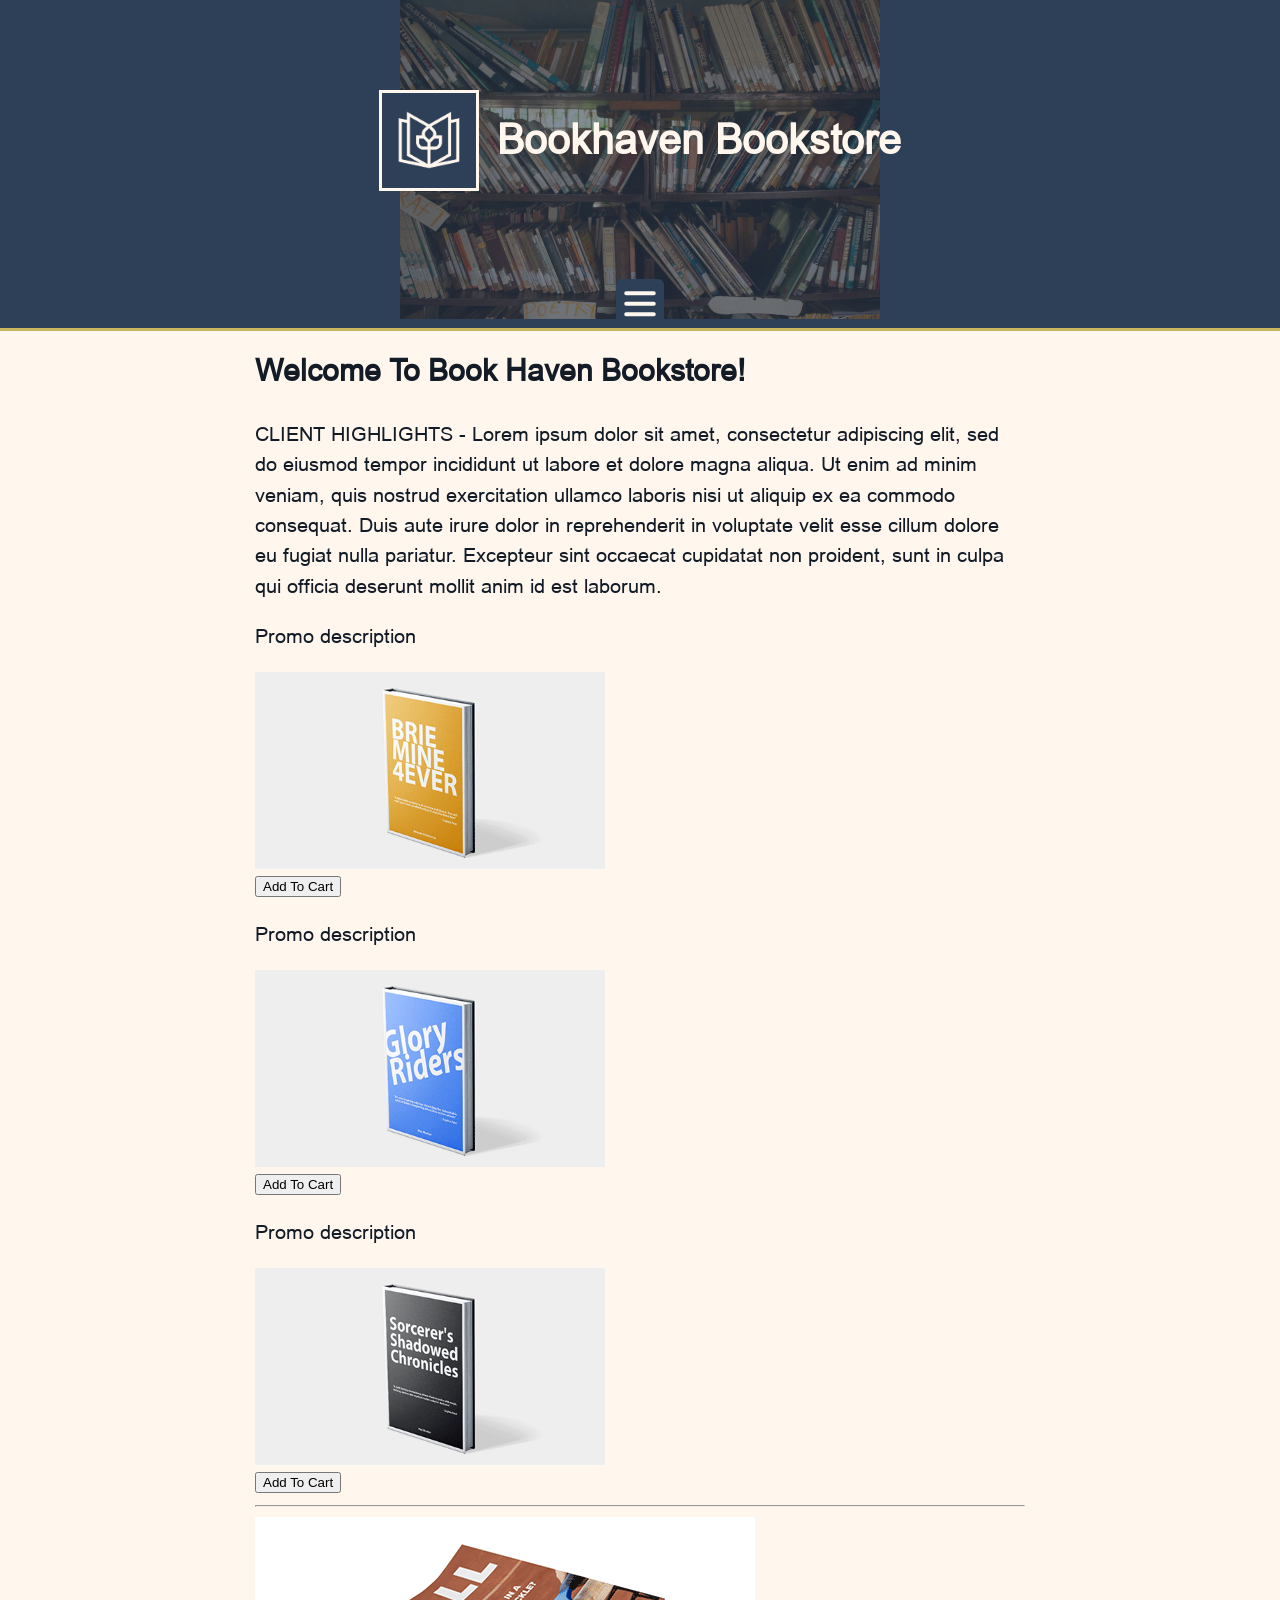
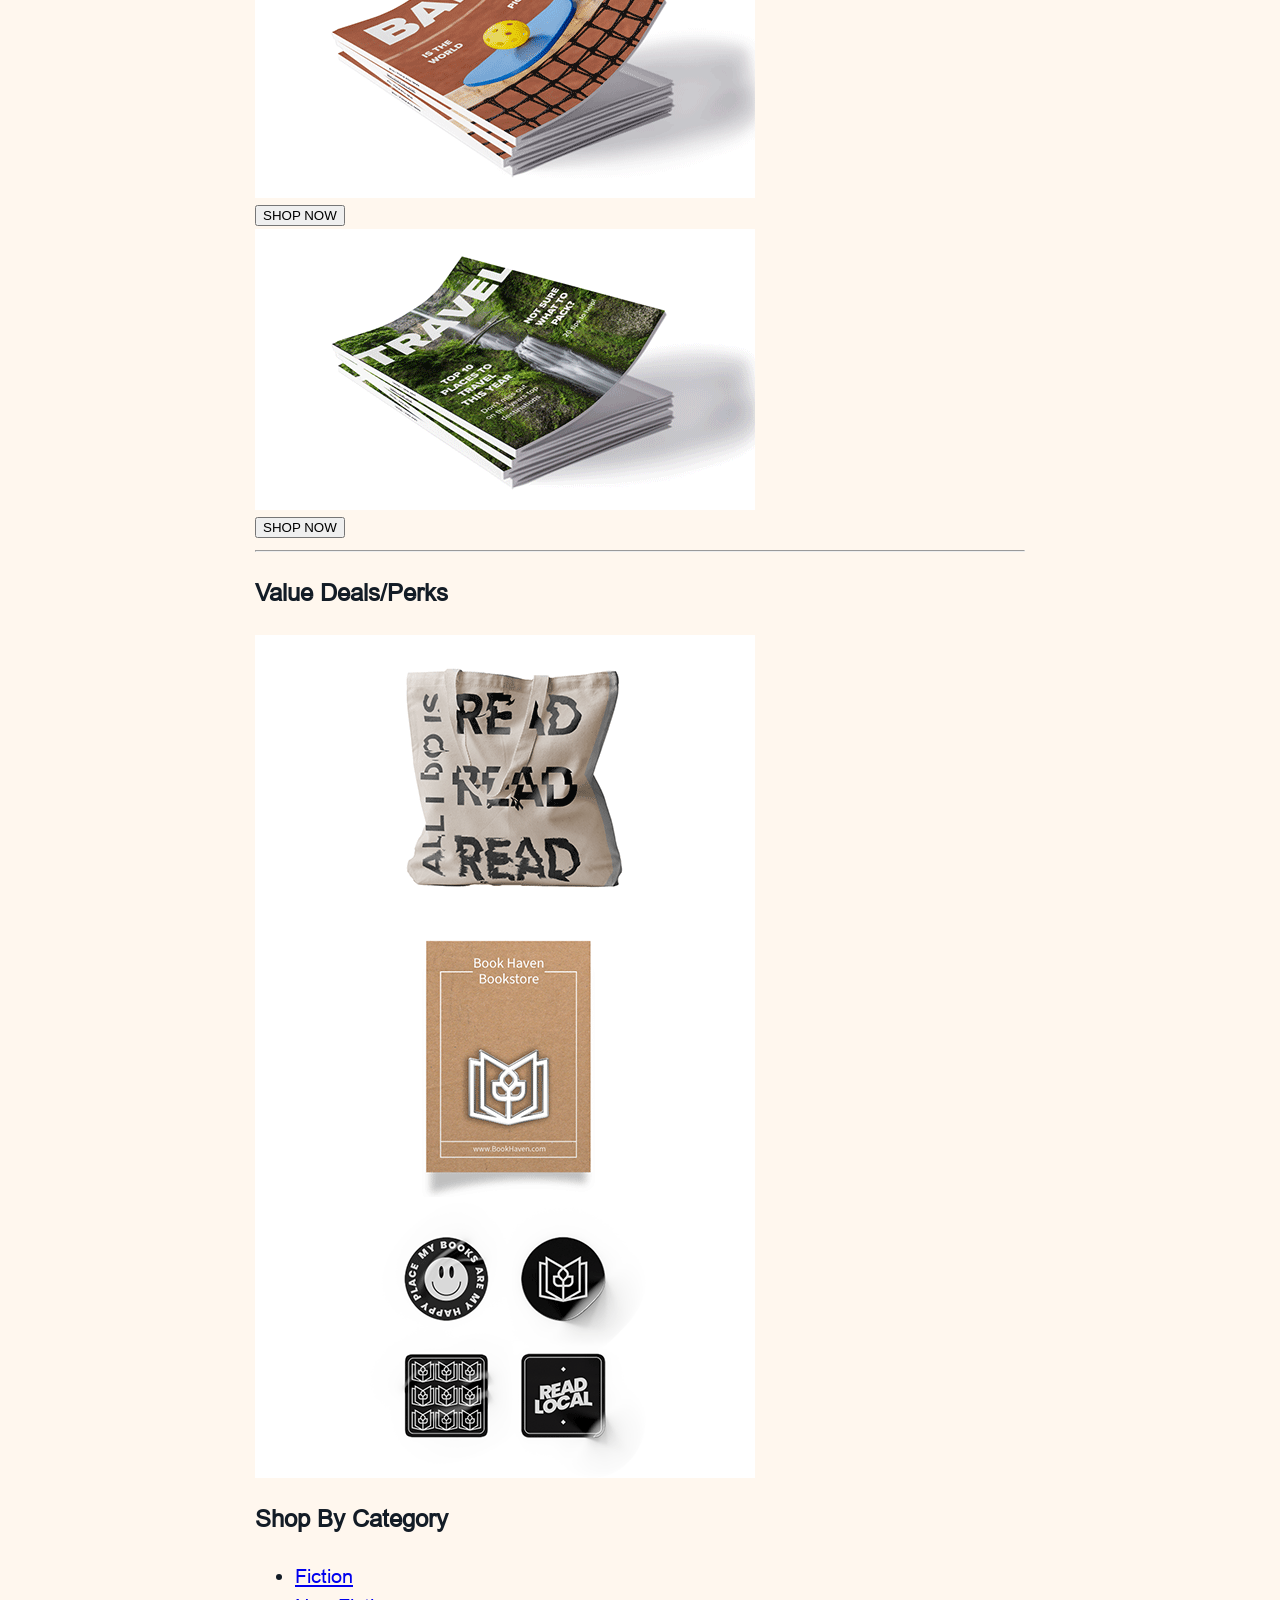
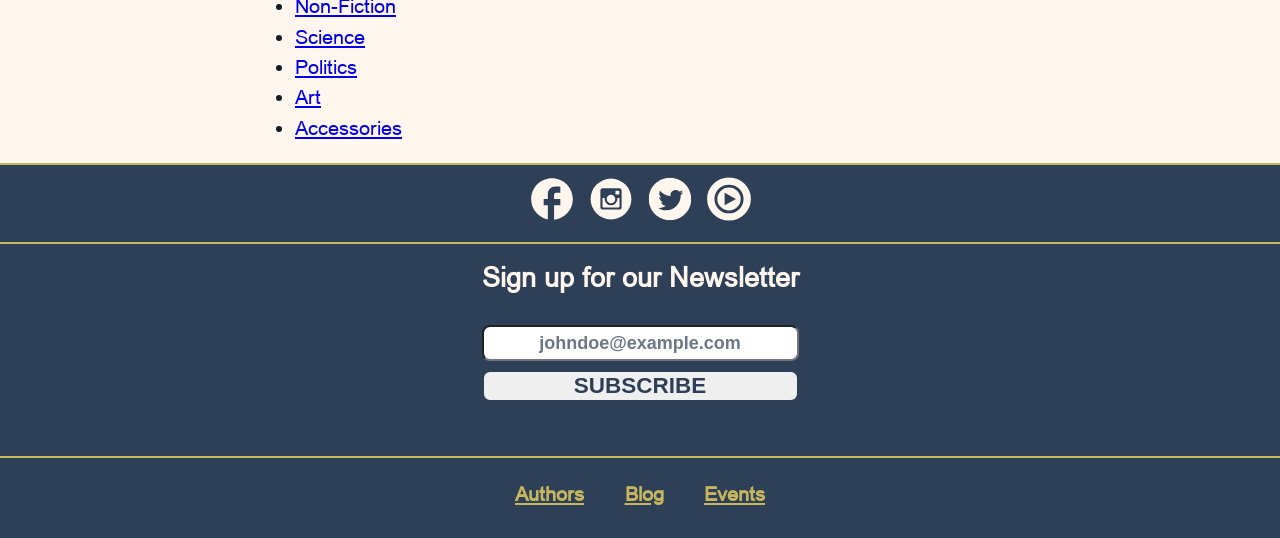
==== index.html @ 319a3474 ":lipstick: Got mobile footer done" ====
<!DOCTYPE html>
<html lang="en">
	<head>
		<title>Book Haven Boostore</title>
		<meta charset="UTF-8">
		<meta name="viewport" content="width=device-width, initial-scale=1">
		<meta name="robots" content="follow, index, max-snippet:-1, max-video-preview:-1, max-image-preview:large">
		<meta name="description" content="Bookhaven Bookstore offers a wide selection of novels, classics, and new releases. Find your next favorite book in a welcoming bookstore for every reader.">
		<link rel="icon" type="image/x-icon" href="./assets/icons/favicon.png">
		<link rel="stylesheet" type="text/css" href="css/style.css">
	</head>
	<body>
		<div id="hero-section">
			<div id="hero-image-logo-section">
				<img id="hero-image-mobile" src="./assets/images/hero_480p.jpg" alt="an image of books on a bookshelf">
				<img id="hero-image-desktop" style="display: none" src="./assets/images/hero_1440p.jpg" alt="an image of books on a bookshelf">
				<header id="hero-header">
					<img id="hero-image-logo" src="./assets/icons/logos/parchment_white_logo.png" width="100" alt="Bookhaven Bookstore Logo">
					<h1 id="hero-h1">Bookhaven Bookstore</h1>
				</header>
			</div>
		</div>
		<div id="mobile-navbar">
			<button id="hamburger-btn">
				<svg id="hamburger-btn-img" xmlns="http://www.w3.org/2000/svg" width="16" height="16" viewBox="0 0 16 16"><path fill="none" stroke="currentColor" stroke-linecap="round" stroke-linejoin="round" stroke-width="1.5" d="m2.75 12.25h10.5m-10.5-4h10.5m-10.5-4h10.5"/></svg>
				<svg id="close-btn-img" xmlns="http://www.w3.org/2000/svg" width="24" height="24" viewBox="0 0 24 24"><path fill="currentColor" d="m12 13.4l-4.9 4.9q-.275.275-.7.275t-.7-.275t-.275-.7t.275-.7l4.9-4.9l-4.9-4.9q-.275-.275-.275-.7t.275-.7t.7-.275t.7.275l4.9 4.9l4.9-4.9q.275-.275.7-.275t.7.275t.275.7t-.275.7L13.4 12l4.9 4.9q.275.275.275.7t-.275.7t-.7.275t-.7-.275z"/></svg>
			</button>
			<nav>
				<ul class="mobile-navbar-list">
					<li class="mobile-navbar-list-item">
						<a class="mobile-navbar-list-link" rel="noopener noreferrer" href="./index.html">
							Home
						</a>
					</li>
					<li class="mobile-navbar-list-item">
						<a class="mobile-navbar-list-link" rel="noopener noreferrer" href="./about.html">
							About
						</a>
					</li>
					<li class="mobile-navbar-list-item">
						<a class="mobile-navbar-list-link" rel="noopener noreferrer" href="./gallery.html">
							Gallery
						</a>
					</li>
					<li class="mobile-navbar-list-item">
						<a class="mobile-navbar-list-link" rel="noopener noreferrer" href="./custom.html">
							Custom
						</a>
					</li>
				</ul>
			</nav>
		</div>
		<div id="desktop-navbar">
			<nav style="display: none">
				<ul class="desktop-navbar-list">
					<li class="desktop-navbar-list-item">
						<a class="desktop-navbar-list-link" rel="noopener noreferrer" href="./index.html">
							Home
						</a>
					</li>
					<li class="desktop-navbar-list-item">
						<a class="desktop-navbar-list-link" rel="noopener noreferrer" href="./about.html">
							About
						</a>
					</li>
					<li class="desktop-navbar-list-item">
						<a class="desktop-navbar-list-link" rel="noopener noreferrer" href="./gallery.html">
							Gallery
						</a>
					</li>
					<li class="desktop-navbar-list-item">
						<a class="desktop-navbar-list-link" rel="noopener noreferrer" href="./custom.html">
							Custom
						</a>
					</li>
				</ul>
			</nav>
		</div>
		<main>
			<section id="home-page-section-1">
				<h2 class="home-page-h2">Welcome To Book Haven Bookstore!</h2>
				<p>CLIENT HIGHLIGHTS - Lorem ipsum dolor sit amet, consectetur adipiscing elit, sed do eiusmod tempor
					incididunt ut labore et dolore magna aliqua. Ut enim ad minim veniam, quis nostrud
					exercitation ullamco laboris nisi ut aliquip ex ea commodo consequat. Duis aute irure
					dolor in reprehenderit in voluptate velit esse cillum dolore eu fugiat nulla pariatur.
					Excepteur sint occaecat cupidatat non proident, sunt in culpa qui officia deserunt mollit
					anim id est laborum.</p>
				<div id="promo-section">
					<div class="promo-card">
						<p class="promo-description">Promo description</p>
						<img class="promo-image" src="./assets/images/Client3_Book1.png" width="350" alt="an image of a product">
						<button class="promo-add-to-cart-btn">Add To Cart</button>
					</div>
					<div class="promo-card">
						<p class="promo-description">Promo description</p>
						<img class="promo-image" src="./assets/images/Client3_Book2.png" width="350" alt="an image of a product">
						<button class="promo-add-to-cart-btn">Add To Cart</button>
					</div>
					<div class="promo-card">
						<p class="promo-description">Promo description</p>
						<img class="promo-image" src="./assets/images/Client3_Book3.png" width="350" alt="an image of a product">
						<button class="promo-add-to-cart-btn">Add To Cart</button>
					</div>
				</div>
			</section>
			<hr>
			<section id="home-page-section-2">
				<div id="shop-now-gallery">
					<img src="./assets/images/Client3_Magazine1.png" alt="Ball, a magazine about pickleball">
					<button class="shop-now-btn" onclick="window.location.href='./gallery.html'">SHOP NOW</button>
					<img src="./assets/images/Client3_Magazine2.png" alt="Travel, a magazine for travelers">
					<button class="shop-now-btn" onclick="window.location.href='./gallery.html'">SHOP NOW</button>
				</div>
			</section>
			<hr>
			<section id="home-page-section-3">
				<h3 class="home-page-h3">Value Deals/Perks</h3>
				<div id="why-shop-here-gallery">
					<a target="_blank" rel="noopener noreferrer" href="./gallery.html">
						<img src="./assets/images/Client3_ToteBag.png" alt="A canvas tote bag with black lettering that says ALL I DO IS READ READ READ">
					</a>
					<a target="_blank" rel="noopener noreferrer" href="./gallery.html">
						<img src="./assets/images/Client3_Notebook.png" alt="A note book with text on the cover that says Book Haven Bookstore">
					</a>
					<a target="_blank" rel="noopener noreferrer" href="./gallery.html">
						<img src="./assets/images/Client3_Stickers.png" alt="A set of four Book Haven Bookstore stickers that promote reading">
					</a>
				</div>
			</section>
			<section id="home-page-section-4">
				<h3 id="shop-by-category-header">Shop By Category</h3>
				<ul id="shop-by-category-list">
					<li class="shop-by-category-item">
						<a class="shop-by-category-link" target="_blank" rel="noopener noreferrer" href="./gallery.html">
							Fiction
						</a>
					</li>
					<li class="shop-by-category-item">
						<a class="shop-by-category-link" target="_blank" rel="noopener noreferrer" href="./gallery.html">
							Non-Fiction
						</a>
					</li>
					<li class="shop-by-category-item">
						<a class="shop-by-category-link" target="_blank" rel="noopener noreferrer" href="./gallery.html">
							Science
						</a>
					</li>
					<li class="shop-by-category-item">
						<a class="shop-by-category-link" target="_blank" rel="noopener noreferrer" href="./gallery.html">
							Politics
						</a>
					</li>
					<li class="shop-by-category-item">
						<a class="shop-by-category-link" target="_blank" rel="noopener noreferrer" href="./gallery.html">
							Art
						</a>
					</li>
					<li class="shop-by-category-item">
						<a class="shop-by-category-link" target="_blank" rel="noopener noreferrer" href="./gallery.html">
							Accessories
						</a>
					</li>
				</ul>
			</section>
		</main>
		<footer>
			<div id="footer-sub-socials">
				<div id="footer-socials">
					<ul id="footer-social-list">
						<li class="footer-social-link-list-item">
							<a class="footer-social-link" target="_blank" rel="noopener noreferrer" href="https://facebook.com">
								<svg id="facebook-svg" xmlns="http://www.w3.org/2000/svg" width="24" height="24" viewBox="0 0 24 24"><path fill="currentColor" d="M22 12c0-5.52-4.48-10-10-10S2 6.48 2 12c0 4.84 3.44 8.87 8 9.8V15H8v-3h2V9.5C10 7.57 11.57 6 13.5 6H16v3h-2c-.55 0-1 .45-1 1v2h3v3h-3v6.95c5.05-.5 9-4.76 9-9.95"/></svg>
							</a>
						</li>
						<li class="footer-social-link-list-item">
							<a class="footer-social-link" target="_blank" rel="noopener noreferrer" href="https://instagram.com">
								<svg id="instagram-svg" xmlns="http://www.w3.org/2000/svg" width="20" height="20" viewBox="0 0 20 20"><path fill="currentColor" d="M13 10a3 3 0 1 1-6 0q.001-.257.049-.5H6v3.997c0 .278.225.503.503.503h6.995a.503.503 0 0 0 .502-.503V9.5h-1.049q.048.243.049.5m-3 2a2 2 0 1 0-.001-4.001A2 2 0 0 0 10 12m2.4-4.1h1.199a.3.3 0 0 0 .301-.3V6.401a.3.3 0 0 0-.301-.301H12.4a.3.3 0 0 0-.301.301V7.6c.001.165.136.3.301.3M10 .4A9.6 9.6 0 0 0 .4 10a9.6 9.6 0 0 0 9.6 9.6a9.6 9.6 0 0 0 9.6-9.6A9.6 9.6 0 0 0 10 .4m5 13.489C15 14.5 14.5 15 13.889 15H6.111C5.5 15 5 14.5 5 13.889V6.111C5 5.5 5.5 5 6.111 5h7.778C14.5 5 15 5.5 15 6.111z"/></svg>
							</a>
						</li>
						<li class="footer-social-link-list-item">
							<a class="footer-social-link" target="_blank" rel="noopener noreferrer" href="https://twitter.com">
								<svg id="twitter-svg" xmlns="http://www.w3.org/2000/svg" width="14" height="14" viewBox="0 0 14 14"><path fill="currentColor" d="M7 0c3.87 0 7 3.13 7 7s-3.13 7-7 7s-7-3.13-7-7s3.13-7 7-7M5.72 10.69c3.1 0 4.8-2.57 4.8-4.8v-.22c.33-.24.62-.54.84-.88c-.3.13-.63.22-.97.27c.35-.21.62-.54.74-.93c-.33.19-.69.33-1.07.41c-.31-.33-.75-.53-1.23-.53c-.93 0-1.69.76-1.69 1.69c0 .13.01.26.05.38c-1.4-.07-2.65-.74-3.48-1.76c-.14.25-.23.54-.23.85c0 .58.3 1.1.75 1.4c-.28 0-.54-.08-.76-.21v.02c0 .82.58 1.5 1.35 1.66c-.14.04-.29.06-.44.06c-.11 0-.21-.01-.32-.03c.21.67.84 1.16 1.57 1.17c-.58.45-1.31.72-2.1.72c-.14 0-.27 0-.4-.02c.74.48 1.63.76 2.58.76" class="cls-1"/></svg>
							</a>
						</li>
						<li class="footer-social-link-list-item">
							<a class="footer-social-link" target="_blank" rel="noopener noreferrer" href="https://youtube.com">
								<svg id="youtube-svg" xmlns="http://www.w3.org/2000/svg" width="24" height="24" viewBox="0 0 24 24"><g fill="currentColor" fill-rule="evenodd" clip-rule="evenodd"><path d="M8.217 8.286C9.265 7.254 10.514 6.743 12 6.743s2.735.51 3.783 1.543s1.562 2.258 1.562 3.714s-.514 2.68-1.562 3.713s-2.297 1.543-3.783 1.543s-2.735-.51-3.783-1.543S6.655 13.455 6.655 12s.514-2.682 1.562-3.714m6.977 3.715L10 14.91V9.088z"/><path d="M19.071 18.966Q22.001 16.08 22 12q0-4.081-2.929-6.967Q16.141 2.147 12 2.147T4.929 5.033T2 12q0 4.08 2.929 6.966q2.93 2.886 7.071 2.886q4.142 0 7.071-2.886M12 5.433c-1.827 0-3.407.644-4.702 1.92C6.002 8.63 5.345 10.19 5.345 12c0 1.809.657 3.37 1.953 4.646c1.295 1.276 2.874 1.92 4.702 1.92s3.407-.644 4.702-1.92c1.296-1.276 1.953-2.837 1.953-4.646c0-1.81-.657-3.37-1.953-4.647c-1.295-1.276-2.875-1.92-4.702-1.92"/></g></svg>
							</a>
						</li>
					</ul>
				</div>
				<div id="sign-up">
					<p id="sign-up-newsletter">Sign up for our Newsletter</p>
					<form id="sign-up-form" action="/change-me" method="POST">
						<label class="sign-up-form-label" for="sign-up-form">
							<input id="sign-up-form-email-field" type="email" placeholder="johndoe@example.com">
							<input id="sign-up-submit-button" type="submit" value="SUBSCRIBE">
						</label>
					</form>
				</div>
			</div>
			<div id="footer-external-links">
				<ul id="footer-external-links-list">
					<li class="footer-external-link-item">
						<a class="footer-external-link" target="_blank" rel="noopener noreferrer" href="https://example.com">
							Authors
						</a>
					</li>
					<li class="footer-external-link-item">
						<a class="footer-external-link" target="_blank" rel="noopener noreferrer" href="https://example.com">
							Blog
						</a>
					</li>
					<li class="footer-external-link-item">
						<a class="footer-external-link" target="_blank" rel="noopener noreferrer" href="https://example.com">
							Events
						</a>
					</li>
				</ul>
			</div>
		</footer>
		<script src="./index.js" defer></script>
	</body>
</html>
---- css/style.css ----
/*********************
DEFAULT CSS
*********************/
*,
*::before,
*::after {
    box-sizing: border-box;
}

:root {
    color-scheme: light dark;
    --inkwell-blue: #2e4057;
    --intensity-indigo: #ee583f;
    --dusty-rose: #f7b3cc;
    --aged-gold: #c7b65e;
    --parchment-white: #fff7ee;
    --bookish-black: #131c26;
}

html,
body {
    margin: 0;
    padding: 0;
    font-size: 1.125rem;
    line-height: 1.5;
}

main {
    width: min(70ch, 100% - 4rem);
    margin-inline: auto;
}

img,
svg,
video {
    max-width: 100%;
    display: block;
}

input,
textarea {
    min-width: 0;
}

/*********************
FONT FAMILIES
*********************/

@font-face {
    font-family: "Comfortaa";
    src: url("../assets/fonts/Comfortaa-VariableFont_wght.ttf")
        format("truetype");
    font-weight: normal;
    font-style: normal;
    font-display: swap;
}

@font-face {
    font-family: "Calibri";
    src: url("../fonts/calibri-regular.ttf") format("truetype");
    font-weight: normal;
    font-style: normal;
    font-display: swap;
}

@font-face {
    font-family: "Calibri";
    src: url("../fonts/calibri-bold.ttf") format("truetype");
    font-weight: bold;
    font-style: normal;
    font-display: swap;
}

@font-face {
    font-family: "Calibri";
    src: url("../fonts/calibri-italic.ttf") format("truetype");
    font-weight: normal;
    font-style: italic;
    font-display: swap;
}

@font-face {
    font-family: "Calibri";
    src: url("../fonts/calibri-bold-italic.ttf") format("truetype");
    font-weight: bold;
    font-style: italic;
    font-display: swap;
}

@font-face {
    font-family: "Aria";
    src: url("../assets/fonts/Aria-Regular.ttf") format("truetype");
    font-weight: normal;
    font-style: normal;
    font-display: swap;
}

/*********************
MOBILE CSS
*********************/

body {
    font-family: Aria, Calibri, Comfortaa, system-ui;
    background-color: var(--parchment-white);
    color: var(--bookish-black);
}

/* HERO */
#hero-section {
    position: relative;
    top: 0;
    left: 0;
    background-color: var(--inkwell-blue);
    padding: 0 0 0.5rem 0;
    width: 100vw;
    border-bottom: 3px solid var(--aged-gold);
}

#hero-image-logo-section {
    display: flex;
    justify-content: center;
    align-items: center;
}

#hero-image-mobile {
    opacity: 40%;
}

#hero-header {
    position: absolute;
    top: 10vh;
    left: 50%;
    transform: translateX(-50%);
    display: flex;
    align-items: center;
    gap: 1rem;
}

#hero-image-logo {
    position: static;
    background-color: var(--inkwell-blue);
    border: 3px solid var(--parchment-white);
    padding: 0.75rem;
}

#hero-h1 {
    position: static;
    color: var(--parchment-white);
    line-height: 1.125;
}

/* HAMBURGER/CLOSE  BUTTON */
#hamburger-btn {
    display: flex;
    justify-content: center;
    align-items: center;
    width: 40px;
    height: 40px;
    border: none;
}

#hamburger-btn-img {
    scale: 3;
    background-color: var(--inkwell-blue);
    color: var(--parchment-white);
    border: 1px solid var(--inkwell-blue);
    border-radius: 2px;
}

#close-btn-img {
    scale: 2;
    background-color: var(--inkwell-blue);
    color: var(--parchment-white);
    border: 1px solid var(--inkwell-blue);
    border-radius: 2px;
}

/* Close Hamburger Button */

#close-btn-img {
    display: none;
}

#mobile-navbar:hover #hamburger-btn-img,
#hamburger-btn:hover #hamburger-btn-img {
    display: none;
}

#mobile-navbar:hover #close-btn-img,
#hamburger-btn:hover #close-btn-img {
    display: block;
}

/* TODO: Change to an onclick event in JS */
#hamburger-btn-img:hover {
    background-color: var(--parchment-white);
    color: var(--inkwell-blue);
    cursor: pointer;
    border: 1px solid var(--parchment-white);
    border-radius: 2px;
}

/* TODO: Change  to an onclick event in JS */
#hamburger-btn:hover + nav,
#mobile-navbar > nav:hover {
    display: block;
}

/* MOBILE NAV LIST */
#mobile-navbar {
    display: flex;
    position: relative;
    flex-direction: column;
    justify-content: center;
    align-items: center;
    margin-top: -48px;
}

#mobile-navbar > nav {
    display: none;
    position: absolute;
    top: 100%;
    left: 50vw;
    transform: translateX(-50%);
    background-color: var(--inkwell-blue);
    text-align: center;
    border-radius: 0 0 5px 5px;
    width: 150px;
}

.mobile-navbar-list {
    list-style-type: none;
    margin: 0;
    padding: 0;
}

.mobile-navbar-list-link {
    display: block;
    width: 100%;
    text-align: center;
    font-weight: 900;
    font-size: 1.125em;
    text-decoration: none;
    color: var(--parchment-white);
    padding-top: 0.5em;
    padding-bottom: 0.5em;
}

/* TODO: Change to an onclick event in JS */
.mobile-navbar-list-link:hover {
    color: var(--inkwell-blue);
    background-color: var(--parchment-white);
    text-decoration: underline;
}

/* FOOTER */
footer {
    position: relative;
    top: 0;
    left: 0;
    background-color: var(--inkwell-blue);
    padding: 0 0 0.5rem 0;
    width: 100vw;
}

/* Footer Socials */
#footer-sub-socials {
    display: flex;
    justify-content: center;
    align-items: center;
    flex-direction: column;
    padding: 0.5rem 0 0 0;
    margin: 0;
    border-top: 2px solid var(--aged-gold);
}

#footer-socials {
    display: flex;
    justify-content: center;
    border-bottom: 2px solid var(--aged-gold);
    padding-bottom: 1rem;
    width: 100vw;
}

#footer-social-list {
    display: flex;
    gap: 0.5rem;
    list-style: none;
    padding: 0;
    margin: 0;
}

.footer-social-link svg {
    color: var(--parchment-white);
    width: 50px;
    height: 50px;
}

#instagram-svg,
#twitter-svg {
    scale: 0.85;
}

#youtube-svg {
    scale: 1.05;
}

/* Footer Sign Up Form */

#sign-up {
    margin-top: -0.75rem;
    margin-bottom: 3rem;
}

#sign-up-newsletter {
    color: var(--parchment-white);
    font-weight: 900;
    font-size: 1.5rem;
}

#sign-up-form-email-field {
    width: 100%;
    max-width: 400px;
    height: 2rem;
    padding: 0.5rem 0.75rem;
    border-radius: 8px;
    font-size: 1rem;
    text-align: center;
}

#sign-up-submit-button {
    display: block;
    width: 100%;
    margin-top: 0.5rem;
    cursor: pointer;
    font-size: 1.25rem;
    font-weight: 900;
    color: var(--inkwell-blue);
    border: 2px solid var(--inkwell-blue);
    border-radius: 8px;
}

#sign-up-form-email-field::placeholder {
    font-weight: 900;
    color: var(--inkwell-blue);
    opacity: 70%;
}

#sign-up-form-email-field:focus {
    outline: 2px solid var(--aged-gold);
}

/* Footer External Links*/

#footer-external-links-list {
    display: flex;
    justify-content: center;
    align-items: center;
    list-style: none;
    margin: 0;
    padding: 0;
    width: 100vw;
    border-top: 2px solid var(--aged-gold);
}

.footer-external-link-item {
    padding: 1em;
}

.footer-external-link {
    color: var(--aged-gold);
    font-weight: 600;
}

/*********************
 * PAGE CONTENTS
*********************/

#hours {
    width: 275px;
    border: 1px solid var(--bookish-black);
}

#hours th,
#hours td {
    border: 1px solid var(--bookish-black);
}

/*********************
MEDIA QUERIES
*********************/
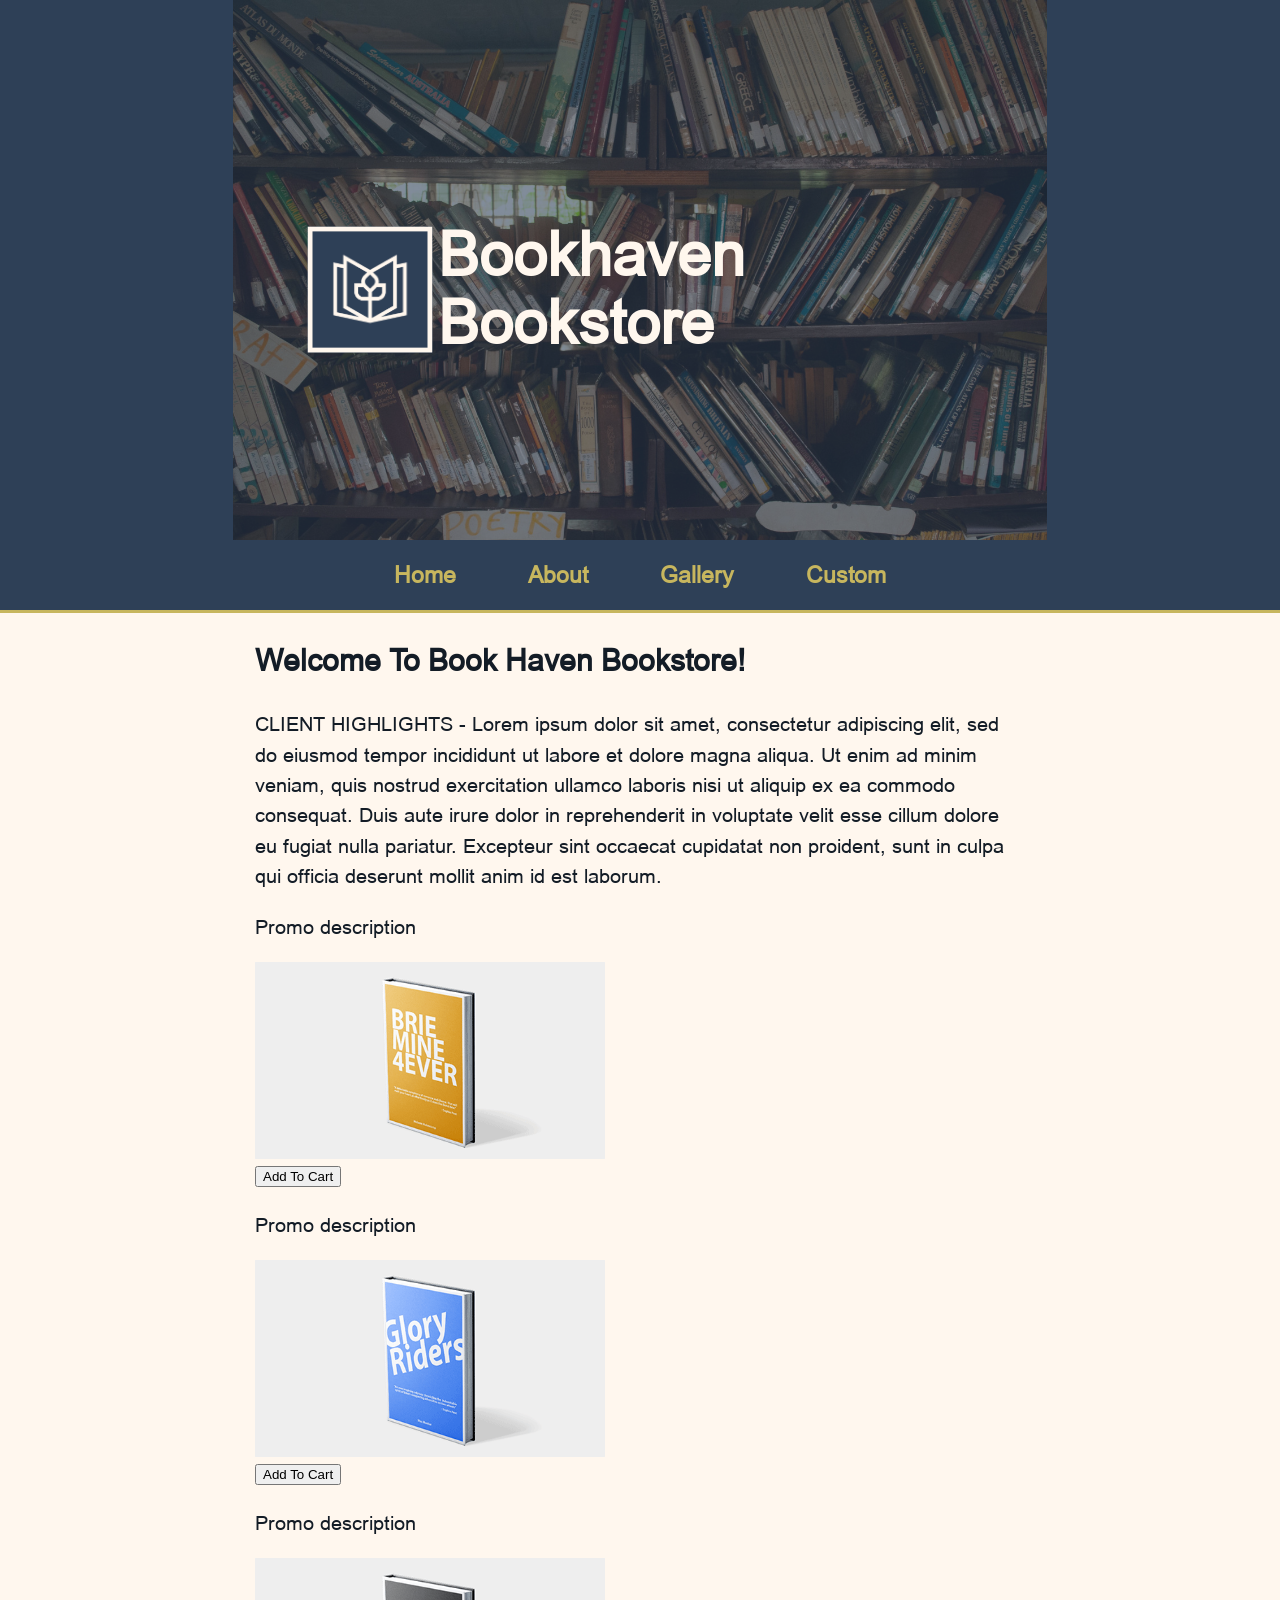
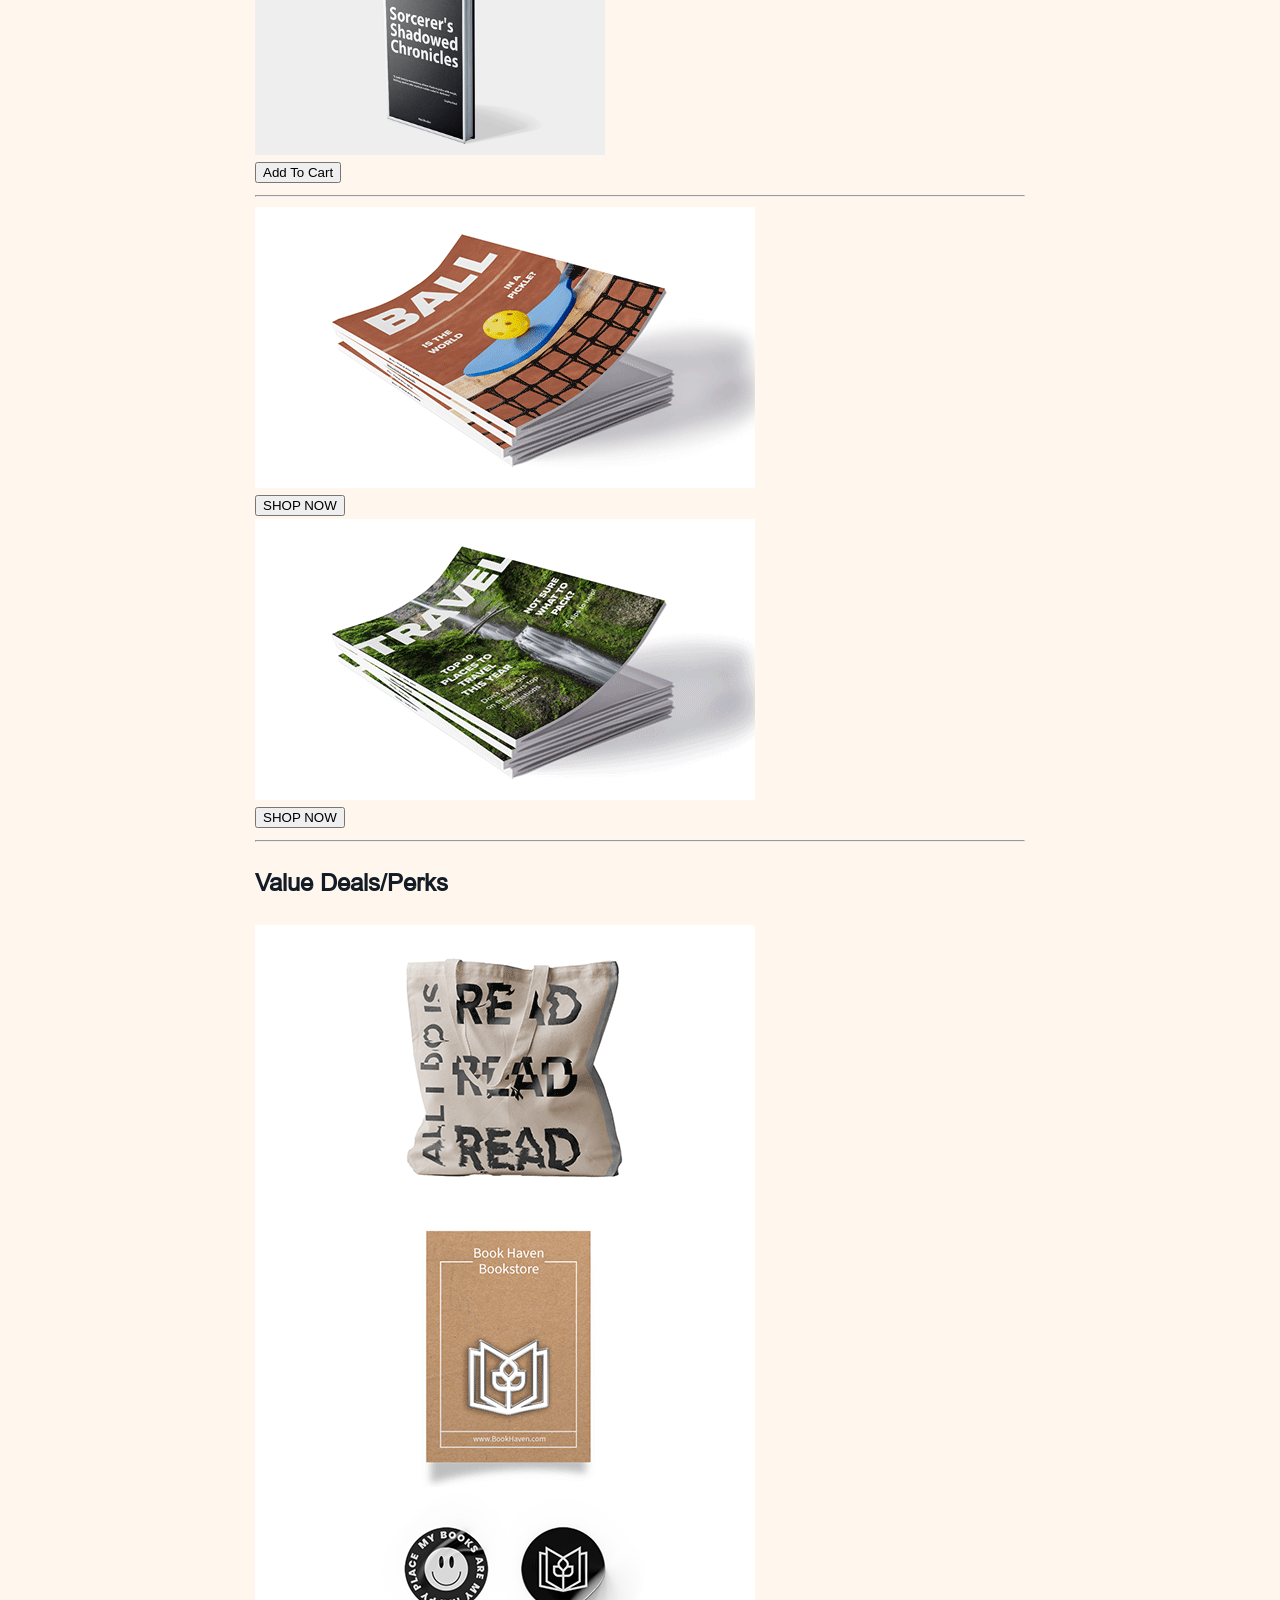
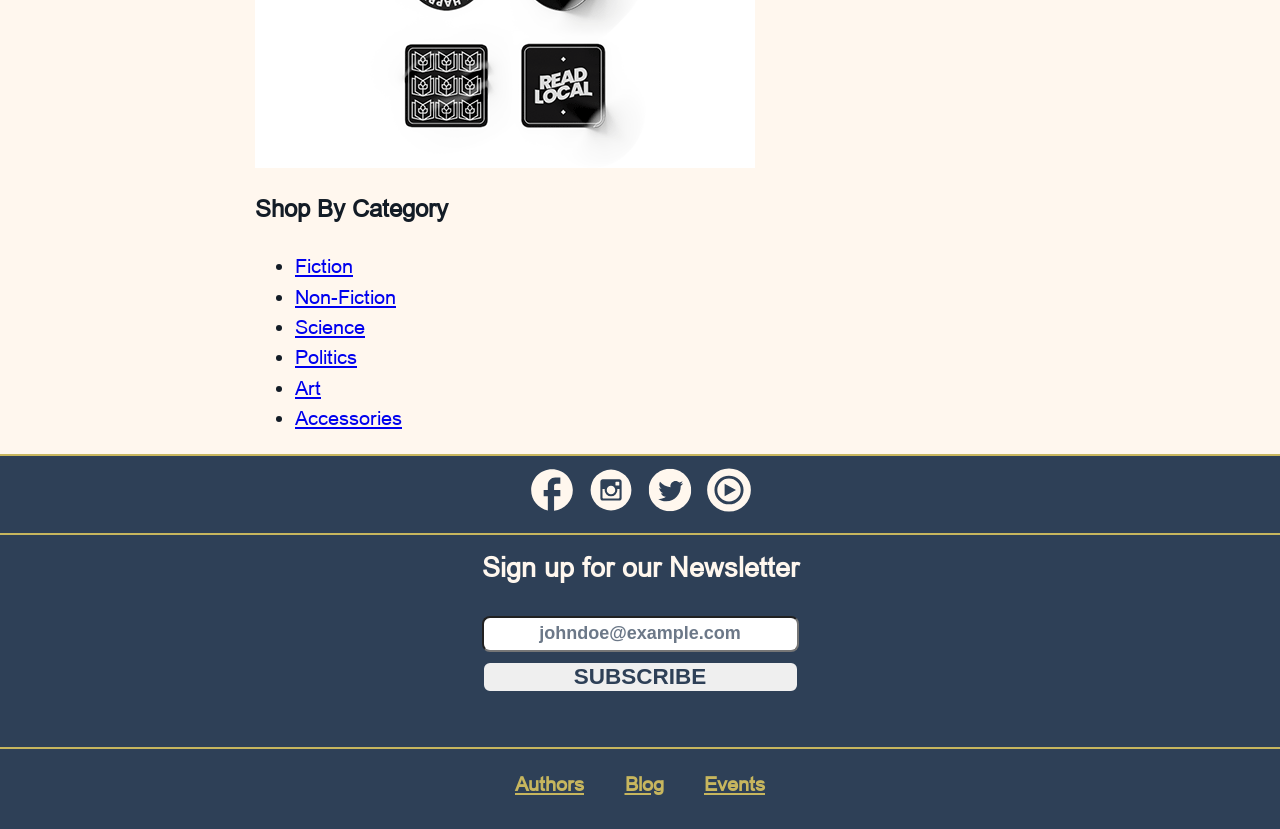
==== commit 9271affb: ":lipstick: Got desktop hero/navbar set up" ====
--- a/index.html
+++ b/index.html
@@ -13,7 +13,7 @@
 		<div id="hero-section">
 			<div id="hero-image-logo-section">
 				<img id="hero-image-mobile" src="./assets/images/hero_480p.jpg" alt="an image of books on a bookshelf">
-				<img id="hero-image-desktop" style="display: none" src="./assets/images/hero_1440p.jpg" alt="an image of books on a bookshelf">
+				<img id="hero-image-desktop" src="./assets/images/hero_1440p.jpg" alt="an image of books on a bookshelf">
 				<header id="hero-header">
 					<img id="hero-image-logo" src="./assets/icons/logos/parchment_white_logo.png" width="100" alt="Bookhaven Bookstore Logo">
 					<h1 id="hero-h1">Bookhaven Bookstore</h1>
@@ -51,7 +51,7 @@
 			</nav>
 		</div>
 		<div id="desktop-navbar">
-			<nav style="display: none">
+			<nav>
 				<ul class="desktop-navbar-list">
 					<li class="desktop-navbar-list-item">
 						<a class="desktop-navbar-list-link" rel="noopener noreferrer" href="./index.html">
--- a/css/style.css
+++ b/css/style.css
@@ -207,6 +207,11 @@
 }
 
 /* MOBILE NAV LIST */
+
+#desktop-navbar {
+    display: none;
+}
+
 #mobile-navbar {
     display: flex;
     position: relative;
@@ -386,6 +391,71 @@
     border: 1px solid var(--bookish-black);
 }
 
-/*********************
-MEDIA QUERIES
-*********************/
+/**********************
+MEDIA QUERIES - DESKTOP
+**********************/
+
+@media all and (min-width: 800px) {
+    #hero-image-mobile {
+        display: none;
+    }
+
+    #hero-image-desktop {
+        display: block;
+        opacity: 40%;
+        max-height: 60vh;
+    }
+
+    #hero-section {
+        border-bottom: none;
+    }
+
+    #hero-header {
+        top: 20vh;
+    }
+
+    #hero-image-logo {
+        border: 4px solid var(--parchment-white);
+        scale: 1.25;
+    }
+
+    #hero-h1 {
+        position: static;
+        color: var(--parchment-white);
+        line-height: 1.125;
+        font-size: 3em;
+    }
+
+    #mobile-navbar {
+        display: none;
+    }
+
+    #desktop-navbar {
+        display: block;
+        width: 100vw;
+        background-color: var(--inkwell-blue);
+        padding: 0.5rem 1rem 1rem 1rem;
+        border-bottom: 3px solid var(--aged-gold);
+    }
+
+    .desktop-navbar-list {
+        list-style-type: none;
+        margin: 0;
+        padding: 0;
+        display: flex;
+        justify-content: center;
+    }
+
+    .desktop-navbar-list-link {
+        text-align: center;
+        font-size: 1.125em;
+        font-weight: 900;
+        text-decoration: none;
+        color: var(--aged-gold);
+        padding: 1rem 2rem;
+    }
+
+    .desktop-navbar-list-link:hover {
+        text-decoration: underline;
+    }
+}
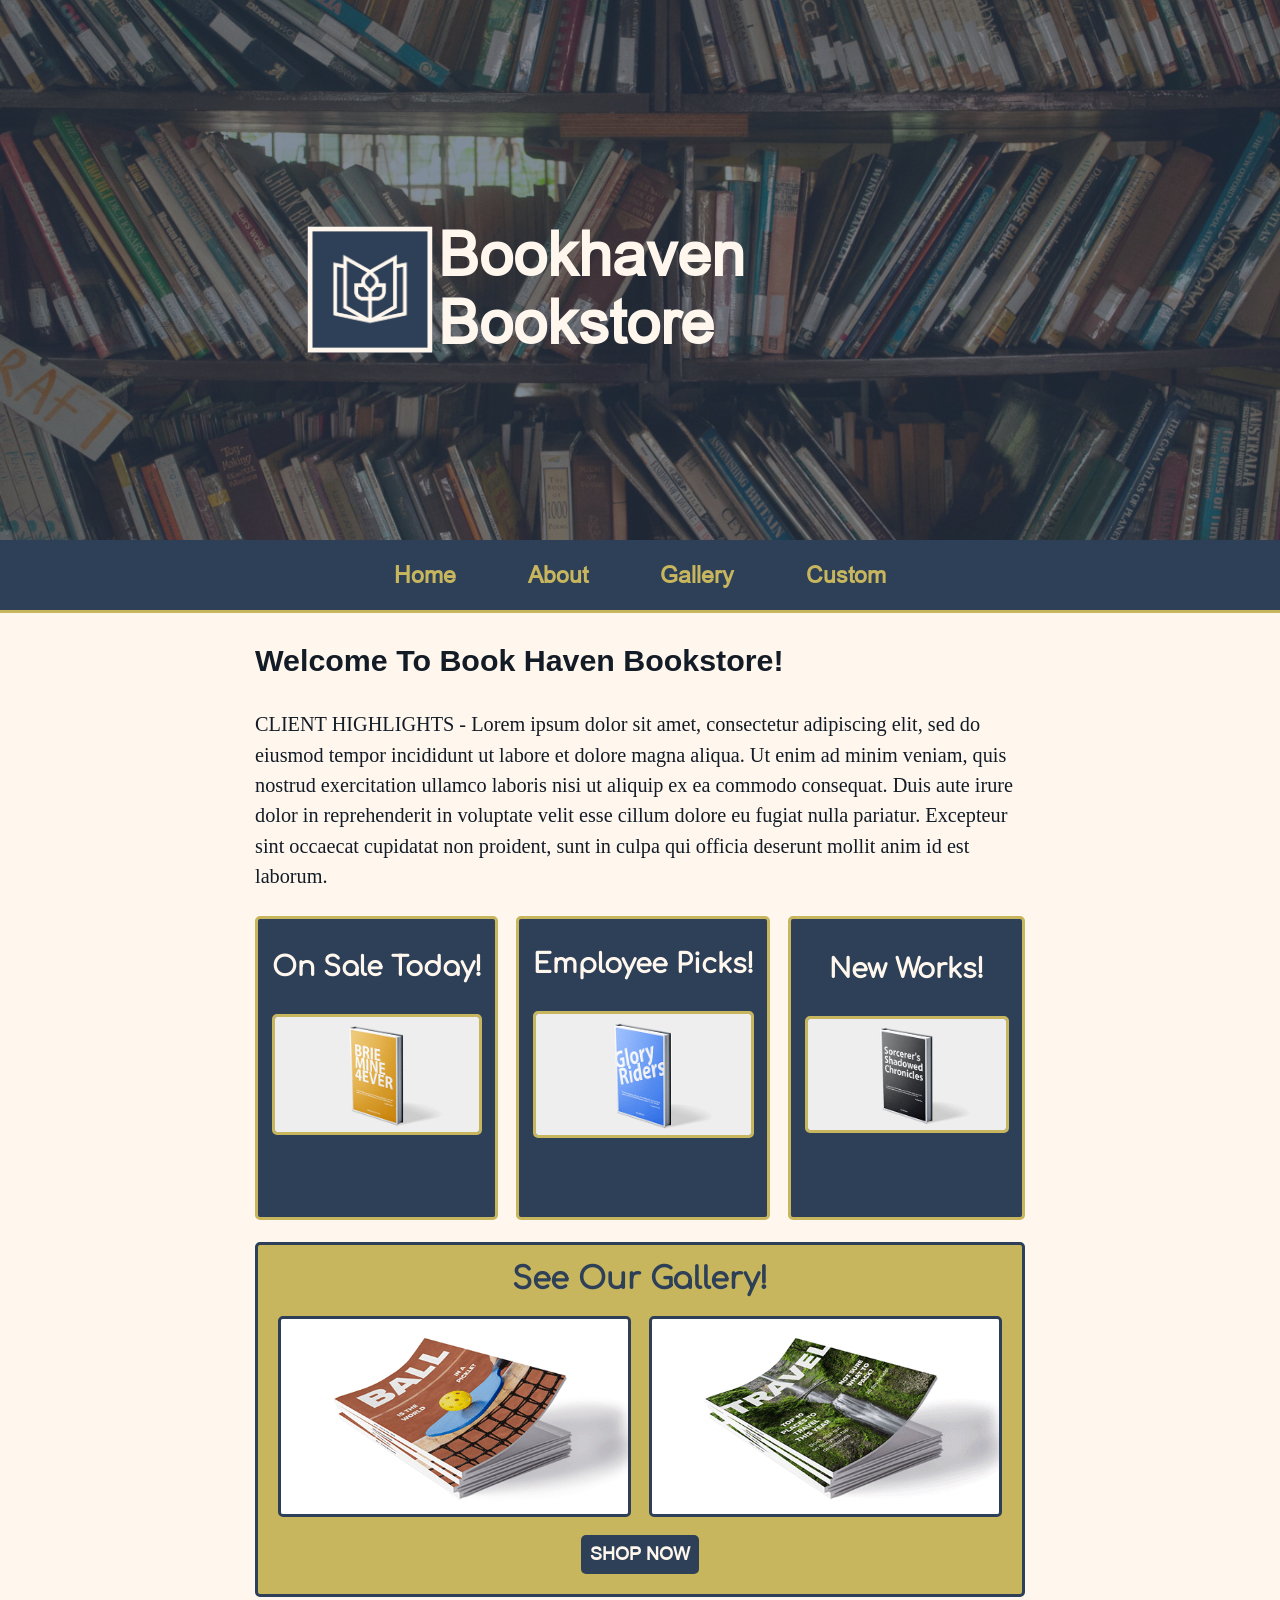
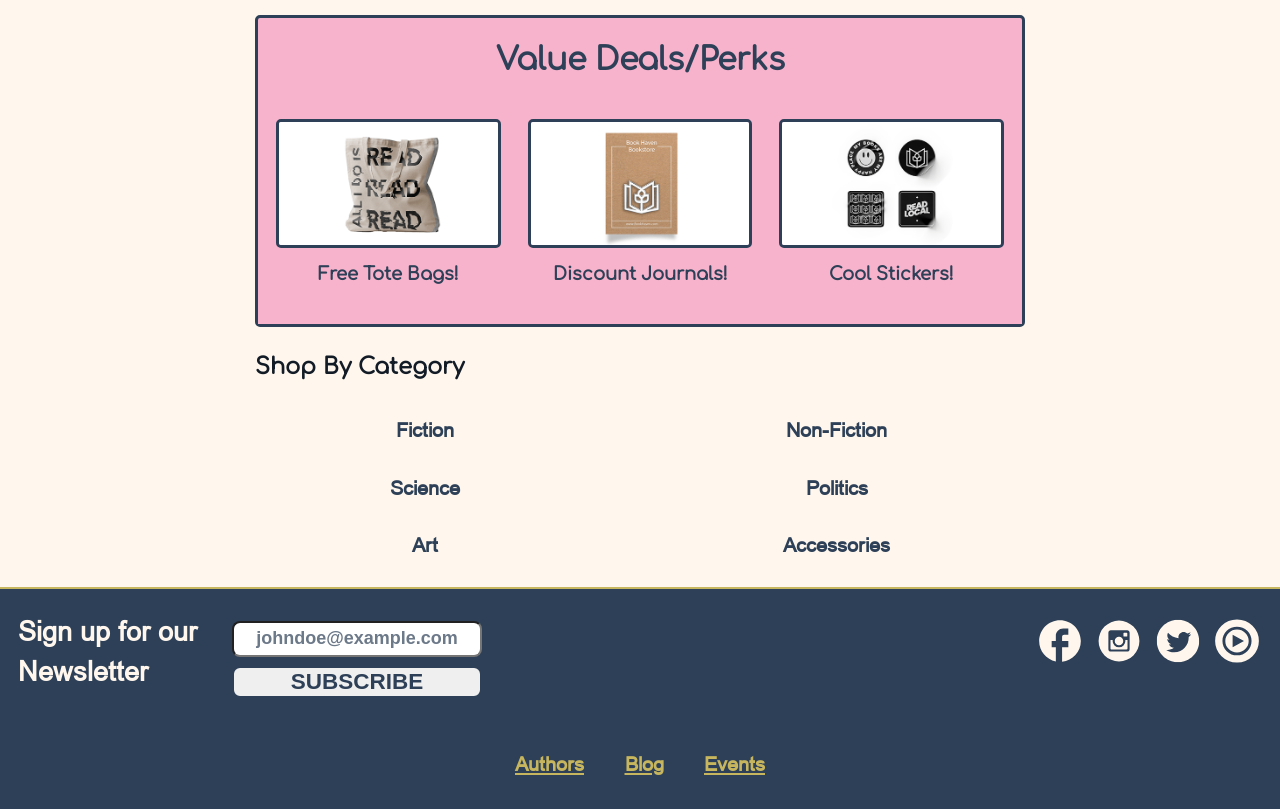
==== commit 7e409d36: ":lipstick: Styled home page" ====
--- a/index.html
+++ b/index.html
@@ -77,9 +77,9 @@
 			</nav>
 		</div>
 		<main>
-			<section id="home-page-section-1">
+			<section class="home-page-section" id="home-page-section-1">
 				<h2 class="home-page-h2">Welcome To Book Haven Bookstore!</h2>
-				<p>CLIENT HIGHLIGHTS - Lorem ipsum dolor sit amet, consectetur adipiscing elit, sed do eiusmod tempor
+				<p id="home-page-client-highlights">CLIENT HIGHLIGHTS - Lorem ipsum dolor sit amet, consectetur adipiscing elit, sed do eiusmod tempor
 					incididunt ut labore et dolore magna aliqua. Ut enim ad minim veniam, quis nostrud
 					exercitation ullamco laboris nisi ut aliquip ex ea commodo consequat. Duis aute irure
 					dolor in reprehenderit in voluptate velit esse cillum dolore eu fugiat nulla pariatur.
@@ -87,47 +87,63 @@
 					anim id est laborum.</p>
 				<div id="promo-section">
 					<div class="promo-card">
-						<p class="promo-description">Promo description</p>
-						<img class="promo-image" src="./assets/images/Client3_Book1.png" width="350" alt="an image of a product">
-						<button class="promo-add-to-cart-btn">Add To Cart</button>
+						<p class="promo-description">On Sale Today!</p>
+						<a class="promo-link" rel="noopener noreferrer" href="./gallery.html">
+							<img class="promo-image" src="./assets/images/Client3_Book1.png" alt="an image of a product">
+						</a>
 					</div>
 					<div class="promo-card">
-						<p class="promo-description">Promo description</p>
-						<img class="promo-image" src="./assets/images/Client3_Book2.png" width="350" alt="an image of a product">
-						<button class="promo-add-to-cart-btn">Add To Cart</button>
+						<p class="promo-description">Employee Picks!</p>
+						<a class="promo-link" rel="noopener noreferrer" href="./gallery.html">
+							<img class="promo-image" src="./assets/images/Client3_Book2.png" alt="an image of a product">
+						</a>
 					</div>
 					<div class="promo-card">
-						<p class="promo-description">Promo description</p>
-						<img class="promo-image" src="./assets/images/Client3_Book3.png" width="350" alt="an image of a product">
-						<button class="promo-add-to-cart-btn">Add To Cart</button>
-					</div>
-				</div>
-			</section>
-			<hr>
-			<section id="home-page-section-2">
+						<p class="promo-description">New Works!</p>
+						<a class="promo-link" rel="noopener noreferrer" href="./gallery.html">
+							<img class="promo-image" src="./assets/images/Client3_Book3.png" alt="an image of a product">
+						</a>
+					</div>
+				</div>
+			</section>
+			<section class="home-page-section" id="home-page-section-2">
 				<div id="shop-now-gallery">
-					<img src="./assets/images/Client3_Magazine1.png" alt="Ball, a magazine about pickleball">
+					<h2 id="shop-now-gallery-h2">See Our Gallery!</h2>
+					<div class="shop-now-gallery-row">
+						<div class="shop-now-gallery-item">
+							<img class="shop-now-gallery-image" src="./assets/images/Client3_Magazine1.png" alt="Ball, a magazine about pickleball">
+						</div>
+						<div class="shop-now-gallery-item">
+							<img class="shop-now-gallery-image" src="./assets/images/Client3_Magazine2.png" alt="Travel, a magazine for travelers">
+						</div>
+					</div>
 					<button class="shop-now-btn" onclick="window.location.href='./gallery.html'">SHOP NOW</button>
-					<img src="./assets/images/Client3_Magazine2.png" alt="Travel, a magazine for travelers">
-					<button class="shop-now-btn" onclick="window.location.href='./gallery.html'">SHOP NOW</button>
-				</div>
-			</section>
-			<hr>
-			<section id="home-page-section-3">
+				</div>
+			</section>
+			<section class="home-page-section" id="home-page-section-3">
 				<h3 class="home-page-h3">Value Deals/Perks</h3>
 				<div id="why-shop-here-gallery">
-					<a target="_blank" rel="noopener noreferrer" href="./gallery.html">
-						<img src="./assets/images/Client3_ToteBag.png" alt="A canvas tote bag with black lettering that says ALL I DO IS READ READ READ">
-					</a>
-					<a target="_blank" rel="noopener noreferrer" href="./gallery.html">
-						<img src="./assets/images/Client3_Notebook.png" alt="A note book with text on the cover that says Book Haven Bookstore">
-					</a>
-					<a target="_blank" rel="noopener noreferrer" href="./gallery.html">
-						<img src="./assets/images/Client3_Stickers.png" alt="A set of four Book Haven Bookstore stickers that promote reading">
-					</a>
-				</div>
-			</section>
-			<section id="home-page-section-4">
+					<div class="why-shop-here-gallery-item">
+						<a target="_blank" rel="noopener noreferrer" href="./gallery.html">
+							<img class="why-shop-here-gallery-image" src="./assets/images/Client3_ToteBag.png" alt="A canvas tote bag with black lettering that says ALL I DO IS READ READ READ">
+						</a>
+						<p class="why-shop-here-sub">Free Tote Bags!</p>
+					</div>
+					<div class="why-shop-here-gallery-item">
+						<a target="_blank" rel="noopener noreferrer" href="./gallery.html">
+							<img class="why-shop-here-gallery-image" src="./assets/images/Client3_Notebook.png" alt="A note book with text on the cover that says Book Haven Bookstore">
+						</a>
+						<p class="why-shop-here-sub">Discount Journals!</p>
+					</div>
+					<div class="why-shop-here-gallery-item">
+						<a target="_blank" rel="noopener noreferrer" href="./gallery.html">
+							<img class="why-shop-here-gallery-image" src="./assets/images/Client3_Stickers.png" alt="A set of four Book Haven Bookstore stickers that promote reading">
+						</a>
+						<p class="why-shop-here-sub">Cool Stickers!</p>
+					</div>
+				</div>
+			</section>
+			<section class="home-page-section" id="home-page-section-4">
 				<h3 id="shop-by-category-header">Shop By Category</h3>
 				<ul id="shop-by-category-list">
 					<li class="shop-by-category-item">
--- a/css/style.css
+++ b/css/style.css
@@ -126,6 +126,10 @@
     opacity: 40%;
 }
 
+#hero-image-desktop {
+    display: none;
+}
+
 #hero-header {
     position: absolute;
     top: 10vh;
@@ -207,7 +211,6 @@
 }
 
 /* MOBILE NAV LIST */
-
 #desktop-navbar {
     display: none;
 }
@@ -381,6 +384,188 @@
  * PAGE CONTENTS
 *********************/
 
+/*********************
+ * HOME PAGE
+*********************/
+
+.home-page-h2 {
+    font-family: Arial;
+    font-weight: 900;
+}
+
+#home-page-client-highlights {
+    font-family: Calibri;
+}
+
+#promo-section {
+    display: flex;
+    flex-direction: column;
+    justify-content: center;
+    align-items: center;
+}
+
+.promo-card {
+    border: 3px solid var(--aged-gold);
+    background-color: var(--inkwell-blue);
+    border-radius: 5px;
+    height: 20rem;
+    margin: 0.25rem 0 0.25rem 0;
+    padding: 0.75rem;
+    display: flex;
+    flex-direction: column;
+    justify-content: center;
+    align-items: center;
+}
+
+.promo-description {
+    font-family: Comfortaa;
+    text-align: center;
+    font-weight: 900;
+    font-size: 1.5rem;
+    color: var(--parchment-white);
+    text-overflow: ellipsis;
+    white-space: nowrap;
+    overflow: hidden;
+    margin-top: -2em;
+}
+
+.promo-image {
+    border: 3px solid var(--aged-gold);
+    border-radius: 5px;
+}
+
+#home-page-section-2 {
+    display: flex;
+    flex-direction: column;
+    justify-content: center;
+    align-items: center;
+    width: 100%;
+    margin: 1rem 0 1rem 0;
+}
+
+#shop-now-gallery-h2 {
+    font-family: Comfortaa;
+    font-weight: 900;
+    color: var(--inkwell-blue);
+    margin-top: -0.5rem;
+    margin-bottom: -0.25rem;
+}
+
+#shop-now-gallery {
+    display: flex;
+    flex-direction: column;
+    align-items: center;
+    padding: 1em;
+    background-color: var(--aged-gold);
+    border: 3px solid var(--inkwell-blue);
+    border-radius: 5px;
+}
+
+.shop-now-gallery-row {
+    display: flex;
+    flex-direction: column;
+    align-items: center;
+}
+
+.shop-now-gallery-item {
+    display: flex;
+    flex-direction: column;
+    justify-content: center;
+    align-items: center;
+}
+
+.shop-now-gallery-image {
+    margin: 1rem;
+    border: 3px solid var(--inkwell-blue);
+    border-radius: 5px;
+}
+
+.shop-now-btn {
+    background-color: var(--inkwell-blue);
+    color: var(--parchment-white);
+    border: none;
+    border-radius: 5px;
+    padding: 0.5rem;
+    font-family: Aria;
+    font-weight: 900;
+    font-size: 1rem;
+}
+
+#home-page-section-3 {
+    background-color: var(--dusty-rose);
+    display: flex;
+    flex-direction: column;
+    align-items: center;
+    border: 3px solid var(--inkwell-blue);
+    border-radius: 5px;
+}
+
+.home-page-h3 {
+    font-family: Comfortaa;
+    color: var(--inkwell-blue);
+    font-size: 1.75rem;
+    margin-top: 1rem;
+    margin-bottom: 1rem;
+}
+
+#why-shop-here-gallery {
+    display: flex;
+    flex-direction: column;
+    align-items: center;
+    background-color: var(--dusty-rose);
+    padding: 1rem;
+}
+
+.why-shop-here-gallery-image {
+    border: 3px solid var(--inkwell-blue);
+    border-radius: 5px;
+    margin-bottom: -0.25rem;
+}
+
+.why-shop-here-sub {
+    font-family: Comfortaa;
+    font-size: 1rem;
+    font-weight: 900;
+    text-align: center;
+    color: var(--inkwell-blue);
+}
+
+#shop-by-category-header {
+    font-family: Comfortaa;
+    font-size: 1.25rem;
+    font-weight: 900;
+    color: var(--bookish-black);
+}
+
+#shop-by-category-list {
+    list-style: none;
+    display: grid;
+    grid-template-columns: 1fr;
+    justify-items: center;
+    padding: 0;
+    margin: 0 0 1rem 0;
+}
+
+.shop-by-category-item {
+    margin: 0.5rem 0 0.5rem 0;
+}
+
+.shop-by-category-link {
+    font-family: Aria;
+    font-weight: 900;
+    text-decoration: none;
+    text-align: center;
+    color: var(--inkwell-blue);
+}
+
+/*********************
+* GALLERY PAGE
+*********************/
+
+/*********************
+ * ABOUT PAGE
+*********************/
+
 #hours {
     width: 275px;
     border: 1px solid var(--bookish-black);
@@ -391,11 +576,16 @@
     border: 1px solid var(--bookish-black);
 }
 
+/*********************
+* CUSTOM PAGE
+*********************/
+
 /**********************
 MEDIA QUERIES - DESKTOP
 **********************/
 
 @media all and (min-width: 800px) {
+    /* HERO */
     #hero-image-mobile {
         display: none;
     }
@@ -404,6 +594,8 @@
         display: block;
         opacity: 40%;
         max-height: 60vh;
+        width: 100vw;
+        object-fit: cover;
     }
 
     #hero-section {
@@ -426,6 +618,7 @@
         font-size: 3em;
     }
 
+    /* NAVBAR */
     #mobile-navbar {
         display: none;
     }
@@ -458,4 +651,92 @@
     .desktop-navbar-list-link:hover {
         text-decoration: underline;
     }
-}
+
+    /* FOOTER */
+    #footer-sub-socials {
+        flex-direction: row-reverse;
+        align-items: flex-start;
+    }
+
+    #footer-socials {
+        margin-top: 1rem;
+        margin-right: 1rem;
+        justify-content: right;
+        border-bottom: none;
+    }
+
+    #sign-up {
+        display: flex;
+        margin-left: 1rem;
+    }
+
+    #sign-up-newsletter {
+        width: 250px;
+    }
+
+    #sign-up-form {
+        margin-top: 2rem;
+        margin-left: -2rem;
+    }
+
+    #sign-up-form-email-field {
+        width: 250px;
+    }
+
+    #footer-external-links-list {
+        margin-top: -2.5rem;
+    }
+
+    #footer-external-links-list {
+        border-top: none;
+    }
+
+    /* HOME PAGE */
+    #promo-section {
+        display: flex;
+        flex-direction: row;
+        gap: 1rem;
+        flex-basis: 0;
+        flex-grow: 1;
+    }
+
+    .promo-card {
+        height: 15em;
+    }
+
+    .promo-image:hover {
+        scale: 1.05;
+    }
+
+    .shop-now-gallery-row {
+        flex-direction: row;
+        gap: 1rem;
+        justify-content: center;
+        align-items: center;
+    }
+
+    .shop-now-btn:hover {
+        scale: 1.05;
+        cursor: pointer;
+    }
+
+    #why-shop-here-gallery {
+        flex-direction: row;
+        gap: 1.5rem;
+    }
+
+    #shop-by-category-list {
+        grid-template-columns: repeat(2, auto);
+        gap: 0.5rem 3rem;
+    }
+
+    .shop-by-category-link:hover {
+        text-decoration: underline;
+    }
+
+    /* GALLERY PAGE */
+
+    /* ABOUT PAGE */
+
+    /* CUSTOM PAGE */
+}
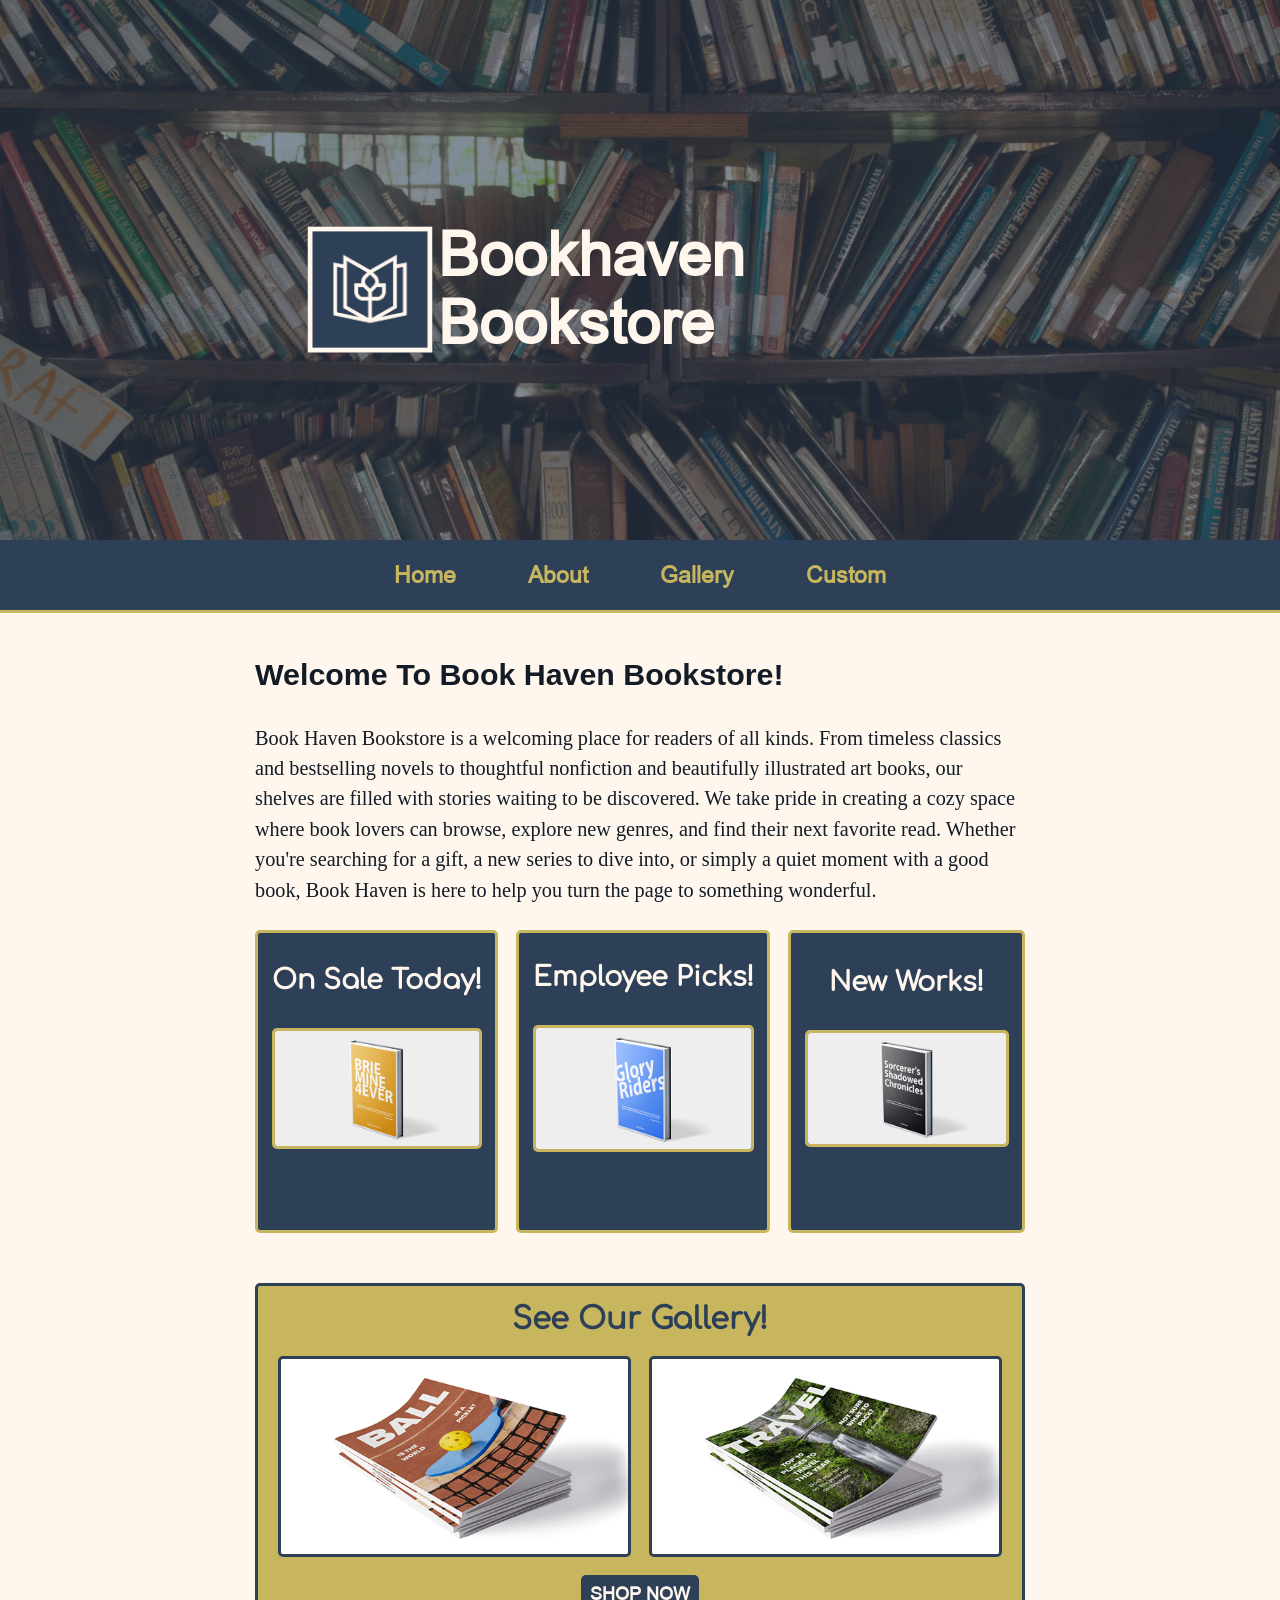
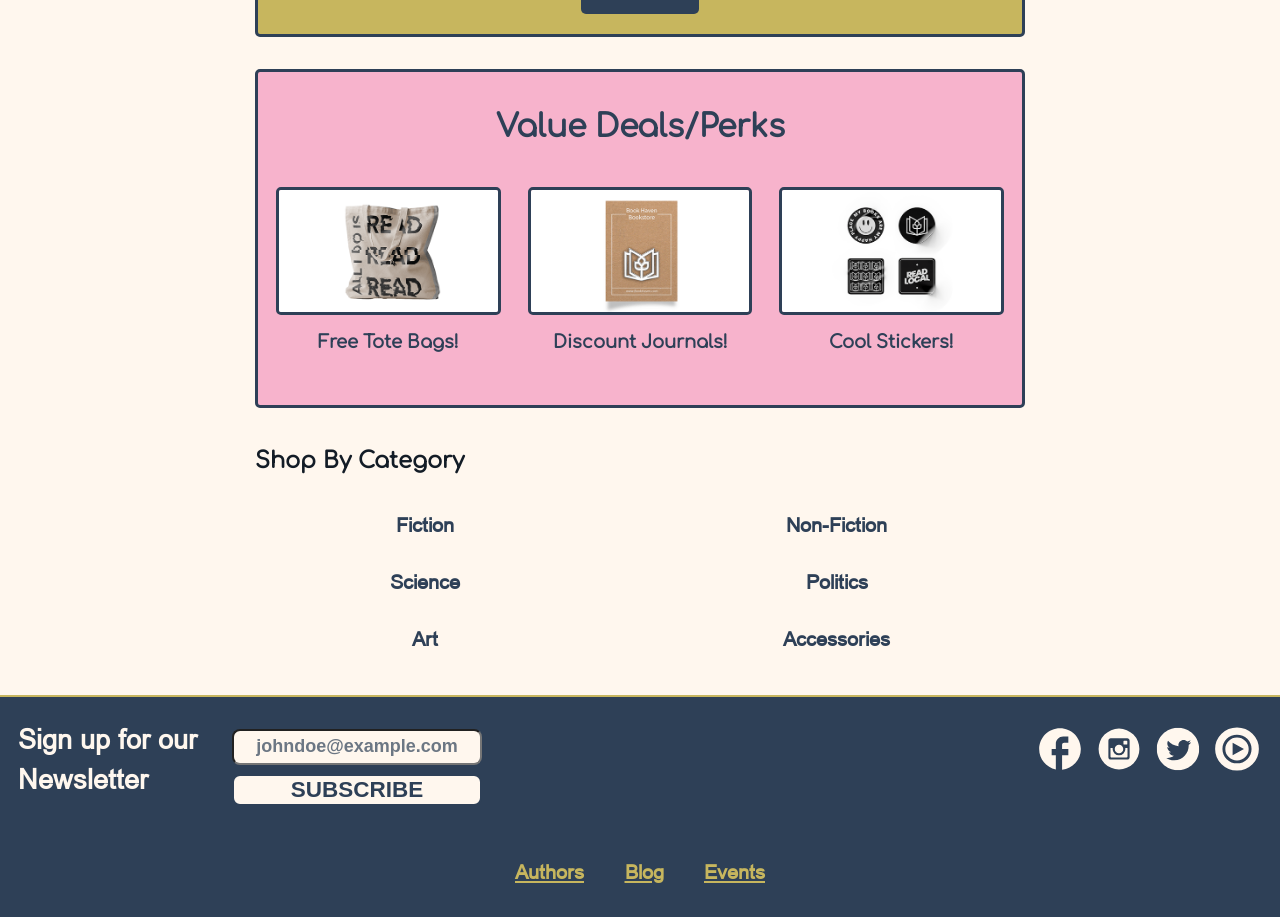
==== commit b764c860: ":pencil2: Filled in generic copy" ====
--- a/index.html
+++ b/index.html
@@ -79,12 +79,9 @@
 		<main>
 			<section class="home-page-section" id="home-page-section-1">
 				<h2 class="home-page-h2">Welcome To Book Haven Bookstore!</h2>
-				<p id="home-page-client-highlights">CLIENT HIGHLIGHTS - Lorem ipsum dolor sit amet, consectetur adipiscing elit, sed do eiusmod tempor
-					incididunt ut labore et dolore magna aliqua. Ut enim ad minim veniam, quis nostrud
-					exercitation ullamco laboris nisi ut aliquip ex ea commodo consequat. Duis aute irure
-					dolor in reprehenderit in voluptate velit esse cillum dolore eu fugiat nulla pariatur.
-					Excepteur sint occaecat cupidatat non proident, sunt in culpa qui officia deserunt mollit
-					anim id est laborum.</p>
+				<p id="home-page-client-highlights">
+					Book Haven Bookstore is a welcoming place for readers of all kinds. From timeless classics and bestselling novels to thoughtful nonfiction and beautifully illustrated art books, our shelves are filled with stories waiting to be discovered. We take pride in creating a cozy space where book lovers can browse, explore new genres, and find their next favorite read. Whether you're searching for a gift, a new series to dive into, or simply a quiet moment with a good book, Book Haven is here to help you turn the page to something wonderful.
+				</p>
 				<div id="promo-section">
 					<div class="promo-card">
 						<p class="promo-description">On Sale Today!</p>
--- a/css/style.css
+++ b/css/style.css
@@ -40,6 +40,7 @@
 input,
 textarea {
     min-width: 0;
+    background-color: var(--parchment-white);
 }
 
 /*********************
@@ -387,6 +388,9 @@
 /*********************
  * HOME PAGE
 *********************/
+.home-page-section {
+    padding: 0.75rem 0 0.75rem 0;
+}
 
 .home-page-h2 {
     font-family: Arial;
@@ -562,23 +566,276 @@
 * GALLERY PAGE
 *********************/
 
+#gallery-page-section-1 {
+    display: flex;
+    flex-direction: column;
+    justify-content: center;
+    align-items: center;
+    margin: 0;
+    padding: 0;
+}
+
+#gallery-view-cart-btn,
+#gallery-heading-h2 {
+    align-self: flex-start;
+}
+
+#gallery-heading-h2 {
+    font-family: Arial;
+    font-weight: 900;
+    color: var(--bookish-black);
+}
+
+#gallery-view-cart-btn {
+    font-family: Comfortaa;
+    font-size: 1rem;
+    font-weight: 900;
+    padding: 10px 20px;
+    text-decoration: none;
+    text-align: center;
+    cursor: pointer;
+    border: none;
+    border-radius: 20px;
+    background-color: var(--aged-gold);
+    color: var(--bookish-black);
+}
+
+#main-gallery {
+    display: grid;
+    grid-template-columns: 1fr;
+    gap: 1rem;
+    justify-items: center;
+    padding: 1rem 0;
+}
+
+.product-card {
+    border: 3px solid var(--aged-gold);
+    border-radius: 5px;
+    padding: 1rem;
+    background-color: var(--inkwell-blue);
+    display: flex;
+    flex-direction: column;
+    align-items: center;
+    text-align: center;
+    width: 100%;
+}
+
+.product-image {
+    margin: 1rem;
+    border: 3px solid var(--aged-gold);
+    border-radius: 5px;
+}
+
+.product-title,
+.product-description {
+    color: var(--parchment-white);
+    margin: 0.25rem;
+}
+
+.product-add-to-cart-btn {
+    margin: 1rem;
+    font-family: Arial;
+    font-size: 0.9rem;
+    font-weight: 900;
+    padding: 10px 20px;
+    text-decoration: none;
+    text-align: center;
+    cursor: pointer;
+    border: none;
+    border-radius: 20px;
+    background-color: var(--aged-gold);
+    color: var(--bookish-black);
+}
+
 /*********************
  * ABOUT PAGE
 *********************/
 
+.about-section {
+    padding: 0.75rem 0 0.75rem 0;
+    border-bottom: 2px solid var(--bookish-black);
+}
+
+.about-heading-h2 {
+    font-family: Arial;
+    font-weight: 900;
+}
+
+#about-page-blurb {
+    font-family: Calibri;
+}
+
+#about-heading-h3 {
+    font-family: Arial;
+    font-weight: 900;
+    font-size: 1.5rem;
+    margin-top: 0.75rem;
+}
+
 #hours {
-    width: 275px;
+    width: min(100%, 400px);
     border: 1px solid var(--bookish-black);
+    margin-inline: auto;
+    margin-bottom: 1rem;
 }
 
 #hours th,
 #hours td {
+    font-family: Calibri;
+    font-weight: 500;
+    text-align: center;
     border: 1px solid var(--bookish-black);
+}
+
+#about-contact-form label {
+    display: flex;
+    flex-direction: column;
+    margin-bottom: 0.25rem;
+    font-family: Comfortaa;
+}
+
+#about-contact-form input,
+#about-contact-form textarea {
+    margin-top: 0.5rem;
+    padding: 0.5rem;
+    border-radius: 0.5rem;
+    border: 1px solid var(--bookish-black);
+    font-size: 1rem;
+}
+
+#about-custom-order-check {
+    width: 24px;
+    height: 24px;
+    vertical-align: bottom;
+    margin-bottom: 0.5rem;
+    accent-color: var(--inkwell-blue);
+}
+
+#about-checkbox-container {
+    display: flex;
+    align-items: center;
+    gap: 12px;
+    margin-top: 0.5rem;
+}
+
+#about-custom-order-check-label {
+    margin-top: 8px;
+}
+
+#about-contact-form-buttons {
+    display: flex;
+    flex-direction: column;
+    align-items: center;
+}
+
+#about-submit-form-btn,
+#about-clear-form-btn {
+    width: 60vw;
+    height: 4rem;
+    max-width: 400px;
+    font-family: Comfortaa;
+    font-weight: 900;
+}
+
+#about-submit-form-btn {
+    background-color: var(--inkwell-blue);
+    color: var(--parchment-white);
+}
+
+#about-clear-form-btn {
+    background-color: var(--aged-gold);
+    color: var(--inkwell-blue);
+}
+
+#about-section-3 {
+    border-bottom: none;
 }
 
 /*********************
 * CUSTOM PAGE
 *********************/
+
+.custom-section {
+    padding: 0.75rem 0 0.75rem 0;
+    border-bottom: 2px solid var(--bookish-black);
+}
+
+.custom-heading-h2 {
+    font-family: Arial;
+    font-weight: 900;
+}
+
+#customer-spotlight-gallery {
+    display: flex;
+    flex-direction: column;
+}
+
+.customer-spotlight-card {
+    background-color: var(--inkwell-blue);
+    border: 3px solid var(--aged-gold);
+    border-radius: 5px;
+    text-align: center;
+    margin: 1rem;
+    padding: 1rem;
+}
+
+.customer-spotlight-name {
+    font-family: Aria;
+    font-weight: 900;
+    font-size: 1.75rem;
+    color: var(--aged-gold);
+}
+
+.customer-spotlight-blurb {
+    font-family: Calibri;
+    font-weight: 500;
+    font-size: 1.25rem;
+    color: var(--parchment-white);
+}
+
+#community-involvement-gallery {
+    display: flex;
+    flex-direction: column;
+    align-items: center;
+}
+
+.community-involvement-card {
+    background-color: var(--aged-gold);
+    margin: 1rem;
+    padding: 1rem;
+    border: 3px solid var(--inkwell-blue);
+    border-radius: 5px;
+    max-width: 650px;
+}
+
+.community-involvement-title {
+    font-family: Arial;
+    font-weight: 900;
+    font-size: 1.75rem;
+    color: var(--inkwell-blue);
+}
+
+.community-involvement-blurb {
+    font-family: Comfortaa;
+    font-weight: 900;
+    font-size: 1rem;
+    color: var(--inkwell-blue);
+}
+
+#custom-events-and-collaborations,
+#custom-inquieries {
+    font-family: Calibri;
+    font-size: 1.25rem;
+}
+
+#custom-section-3 {
+    border-bottom: none;
+}
+
+#custom-inqueries-email {
+    color: var(--inkwell-blue);
+    font-weight: 900;
+}
 
 /**********************
 MEDIA QUERIES - DESKTOP
@@ -736,7 +993,37 @@
 
     /* GALLERY PAGE */
 
+    #gallery-view-cart-btn,
+    #gallery-heading-h2 {
+        align-self: flex-start;
+        color: var(--bookish-black);
+        position: relative;
+        right: 200px;
+    }
+
+    #main-gallery {
+        width: 150%;
+        grid-template-columns: repeat(3, 1fr);
+        gap: 2rem;
+    }
+
     /* ABOUT PAGE */
 
     /* CUSTOM PAGE */
-}
+    #customer-spotlight-gallery {
+        flex-direction: row;
+    }
+
+    .customer-spotlight-card {
+        flex: 1 1 300px;
+        display: flex;
+        flex-direction: column;
+        justify-content: flex-start;
+        height: 60vh;
+        padding-bottom: 7rem;
+    }
+
+    .customer-spotlight-name {
+        margin-top: 5rem;
+    }
+}
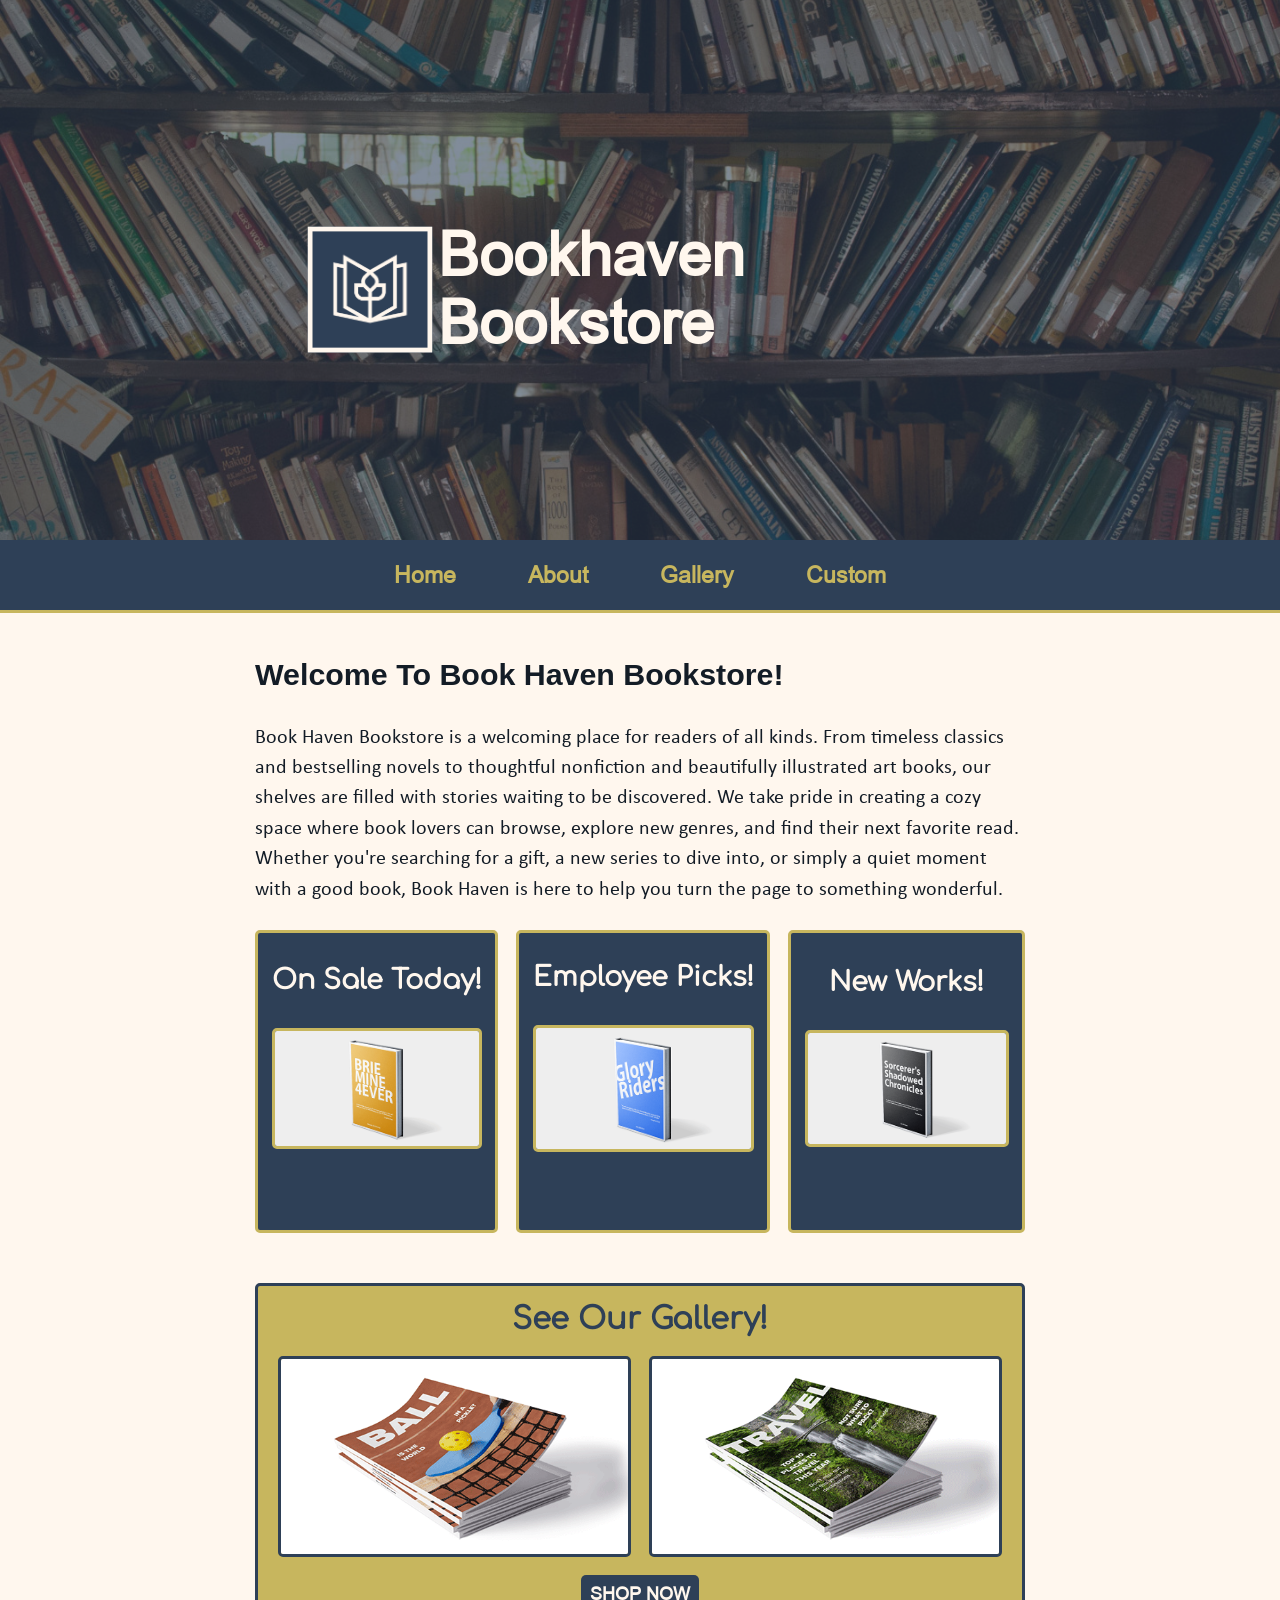
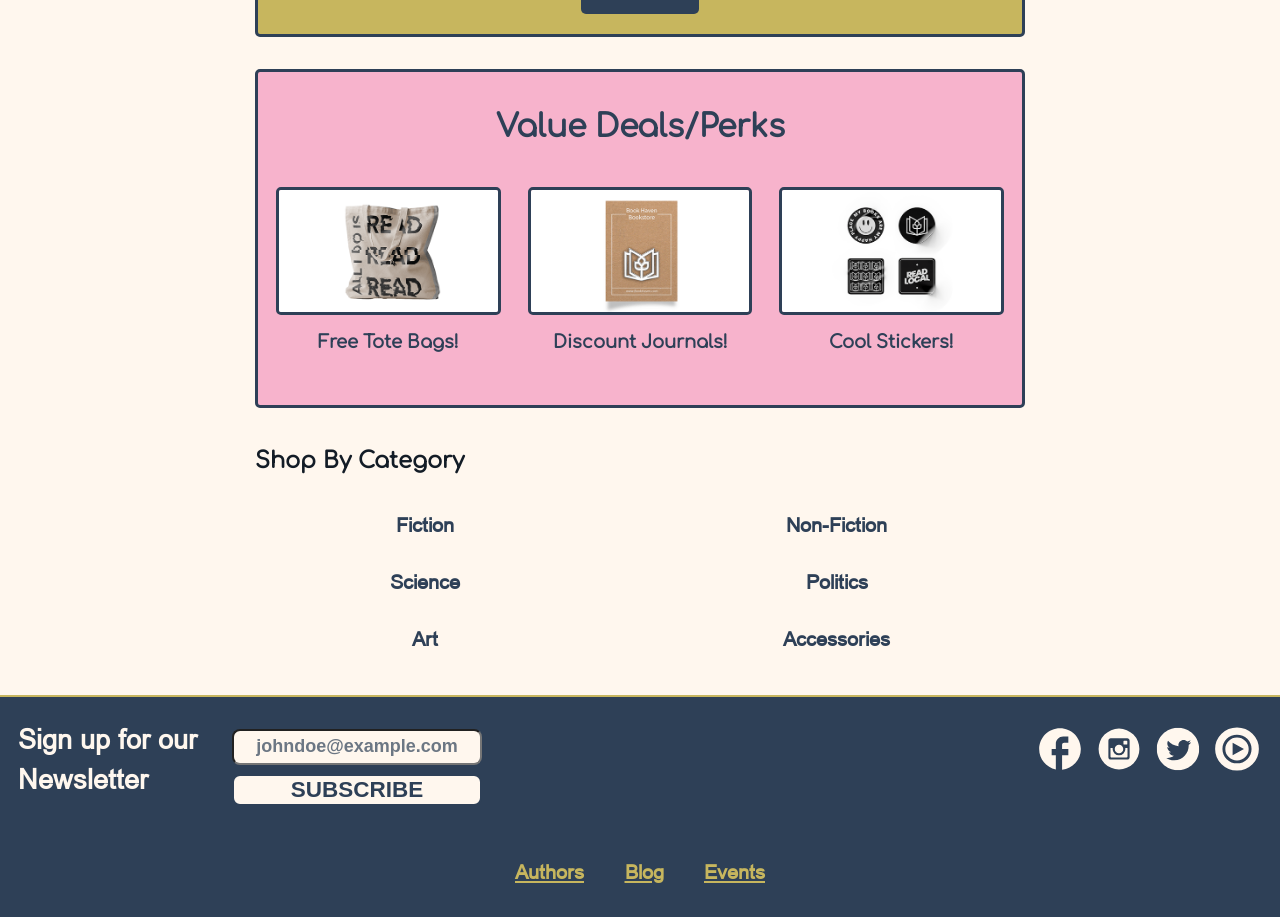
==== commit ffc66e7c: ":pencil2: Updated script tag to use defer attribute" ====
--- a/index.html
+++ b/index.html
@@ -8,6 +8,7 @@
 		<meta name="description" content="Bookhaven Bookstore offers a wide selection of novels, classics, and new releases. Find your next favorite book in a welcoming bookstore for every reader.">
 		<link rel="icon" type="image/x-icon" href="./assets/icons/favicon.png">
 		<link rel="stylesheet" type="text/css" href="css/style.css">
+		<script defer src="./index.js"></script>
 	</head>
 	<body>
 		<div id="hero-section">
@@ -232,6 +233,5 @@
 				</ul>
 			</div>
 		</footer>
-		<script src="./index.js" defer></script>
 	</body>
 </html>
--- a/css/style.css
+++ b/css/style.css
@@ -58,7 +58,7 @@
 
 @font-face {
     font-family: "Calibri";
-    src: url("../fonts/calibri-regular.ttf") format("truetype");
+    src: url("../assets/fonts/calibri-regular.ttf") format("truetype");
     font-weight: normal;
     font-style: normal;
     font-display: swap;
@@ -66,7 +66,7 @@
 
 @font-face {
     font-family: "Calibri";
-    src: url("../fonts/calibri-bold.ttf") format("truetype");
+    src: url("../assets/fonts/calibri-bold.ttf") format("truetype");
     font-weight: bold;
     font-style: normal;
     font-display: swap;
@@ -74,7 +74,7 @@
 
 @font-face {
     font-family: "Calibri";
-    src: url("../fonts/calibri-italic.ttf") format("truetype");
+    src: url("../assets/fonts/calibri-italic.ttf") format("truetype");
     font-weight: normal;
     font-style: italic;
     font-display: swap;
@@ -82,7 +82,7 @@
 
 @font-face {
     font-family: "Calibri";
-    src: url("../fonts/calibri-bold-italic.ttf") format("truetype");
+    src: url("../assets/fonts/calibri-bold-italic.ttf") format("truetype");
     font-weight: bold;
     font-style: italic;
     font-display: swap;
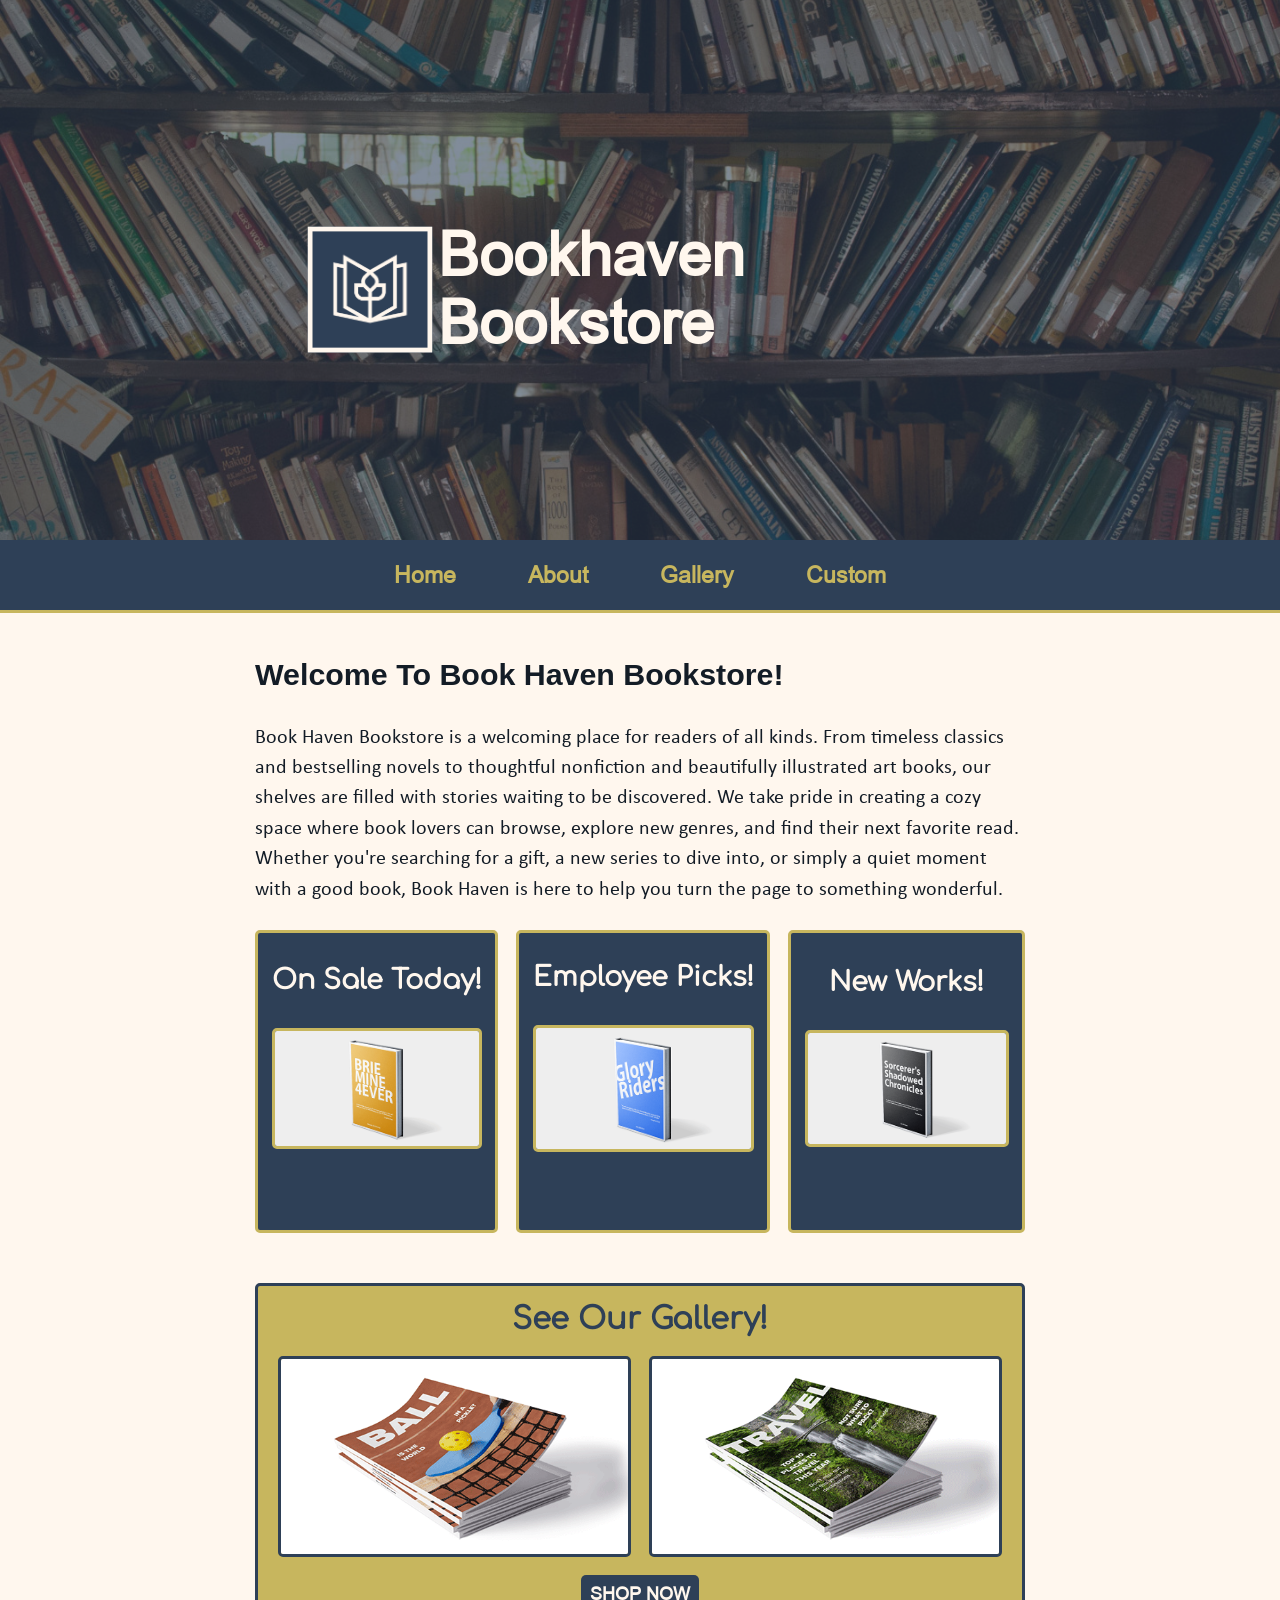
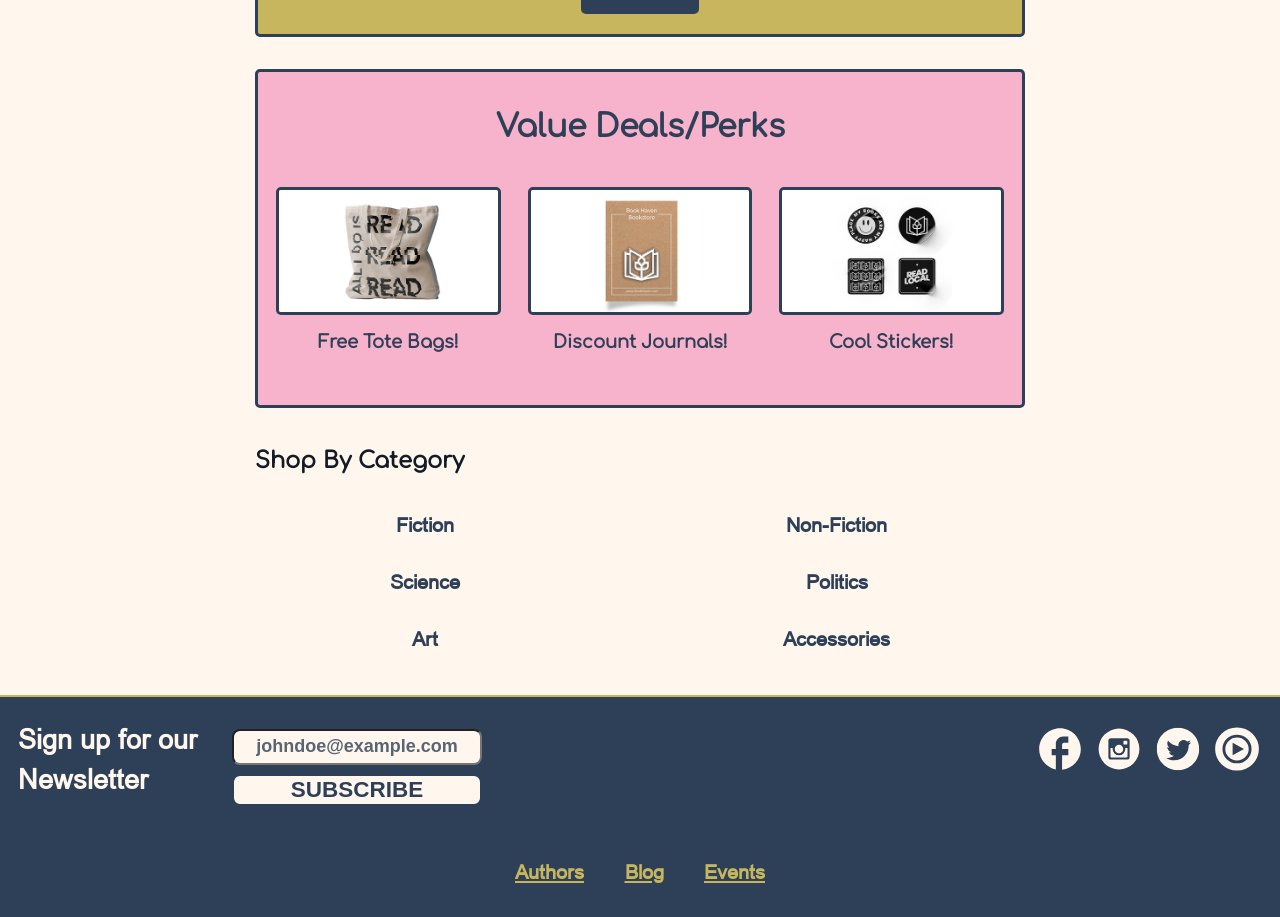
==== commit 13d0301d: ":wheelchair: Updated accessibility on elements" ====
--- a/index.html
+++ b/index.html
@@ -22,7 +22,7 @@
 			</div>
 		</div>
 		<div id="mobile-navbar">
-			<button id="hamburger-btn">
+			<button aria-label="Navigation" id="hamburger-btn">
 				<svg id="hamburger-btn-img" xmlns="http://www.w3.org/2000/svg" width="16" height="16" viewBox="0 0 16 16"><path fill="none" stroke="currentColor" stroke-linecap="round" stroke-linejoin="round" stroke-width="1.5" d="m2.75 12.25h10.5m-10.5-4h10.5m-10.5-4h10.5"/></svg>
 				<svg id="close-btn-img" xmlns="http://www.w3.org/2000/svg" width="24" height="24" viewBox="0 0 24 24"><path fill="currentColor" d="m12 13.4l-4.9 4.9q-.275.275-.7.275t-.7-.275t-.275-.7t.275-.7l4.9-4.9l-4.9-4.9q-.275-.275-.275-.7t.275-.7t.7-.275t.7.275l4.9 4.9l4.9-4.9q.275-.275.7-.275t.7.275t.275.7t-.275.7L13.4 12l4.9 4.9q.275.275.275.7t-.275.7t-.7.275t-.7-.275z"/></svg>
 			</button>
@@ -182,22 +182,22 @@
 				<div id="footer-socials">
 					<ul id="footer-social-list">
 						<li class="footer-social-link-list-item">
-							<a class="footer-social-link" target="_blank" rel="noopener noreferrer" href="https://facebook.com">
+							<a aria-label="Visit Our Facebook Page" class="footer-social-link" target="_blank" rel="noopener noreferrer" href="https://facebook.com">
 								<svg id="facebook-svg" xmlns="http://www.w3.org/2000/svg" width="24" height="24" viewBox="0 0 24 24"><path fill="currentColor" d="M22 12c0-5.52-4.48-10-10-10S2 6.48 2 12c0 4.84 3.44 8.87 8 9.8V15H8v-3h2V9.5C10 7.57 11.57 6 13.5 6H16v3h-2c-.55 0-1 .45-1 1v2h3v3h-3v6.95c5.05-.5 9-4.76 9-9.95"/></svg>
 							</a>
 						</li>
 						<li class="footer-social-link-list-item">
-							<a class="footer-social-link" target="_blank" rel="noopener noreferrer" href="https://instagram.com">
+							<a aria-label="Visit Our Instagram Page" class="footer-social-link" target="_blank" rel="noopener noreferrer" href="https://instagram.com">
 								<svg id="instagram-svg" xmlns="http://www.w3.org/2000/svg" width="20" height="20" viewBox="0 0 20 20"><path fill="currentColor" d="M13 10a3 3 0 1 1-6 0q.001-.257.049-.5H6v3.997c0 .278.225.503.503.503h6.995a.503.503 0 0 0 .502-.503V9.5h-1.049q.048.243.049.5m-3 2a2 2 0 1 0-.001-4.001A2 2 0 0 0 10 12m2.4-4.1h1.199a.3.3 0 0 0 .301-.3V6.401a.3.3 0 0 0-.301-.301H12.4a.3.3 0 0 0-.301.301V7.6c.001.165.136.3.301.3M10 .4A9.6 9.6 0 0 0 .4 10a9.6 9.6 0 0 0 9.6 9.6a9.6 9.6 0 0 0 9.6-9.6A9.6 9.6 0 0 0 10 .4m5 13.489C15 14.5 14.5 15 13.889 15H6.111C5.5 15 5 14.5 5 13.889V6.111C5 5.5 5.5 5 6.111 5h7.778C14.5 5 15 5.5 15 6.111z"/></svg>
 							</a>
 						</li>
 						<li class="footer-social-link-list-item">
-							<a class="footer-social-link" target="_blank" rel="noopener noreferrer" href="https://twitter.com">
+							<a aria-label="Visit Our Twitter Page" class="footer-social-link" target="_blank" rel="noopener noreferrer" href="https://twitter.com">
 								<svg id="twitter-svg" xmlns="http://www.w3.org/2000/svg" width="14" height="14" viewBox="0 0 14 14"><path fill="currentColor" d="M7 0c3.87 0 7 3.13 7 7s-3.13 7-7 7s-7-3.13-7-7s3.13-7 7-7M5.72 10.69c3.1 0 4.8-2.57 4.8-4.8v-.22c.33-.24.62-.54.84-.88c-.3.13-.63.22-.97.27c.35-.21.62-.54.74-.93c-.33.19-.69.33-1.07.41c-.31-.33-.75-.53-1.23-.53c-.93 0-1.69.76-1.69 1.69c0 .13.01.26.05.38c-1.4-.07-2.65-.74-3.48-1.76c-.14.25-.23.54-.23.85c0 .58.3 1.1.75 1.4c-.28 0-.54-.08-.76-.21v.02c0 .82.58 1.5 1.35 1.66c-.14.04-.29.06-.44.06c-.11 0-.21-.01-.32-.03c.21.67.84 1.16 1.57 1.17c-.58.45-1.31.72-2.1.72c-.14 0-.27 0-.4-.02c.74.48 1.63.76 2.58.76" class="cls-1"/></svg>
 							</a>
 						</li>
 						<li class="footer-social-link-list-item">
-							<a class="footer-social-link" target="_blank" rel="noopener noreferrer" href="https://youtube.com">
+							<a aria-label="Visit Our Youtube Page" class="footer-social-link" target="_blank" rel="noopener noreferrer" href="https://youtube.com">
 								<svg id="youtube-svg" xmlns="http://www.w3.org/2000/svg" width="24" height="24" viewBox="0 0 24 24"><g fill="currentColor" fill-rule="evenodd" clip-rule="evenodd"><path d="M8.217 8.286C9.265 7.254 10.514 6.743 12 6.743s2.735.51 3.783 1.543s1.562 2.258 1.562 3.714s-.514 2.68-1.562 3.713s-2.297 1.543-3.783 1.543s-2.735-.51-3.783-1.543S6.655 13.455 6.655 12s.514-2.682 1.562-3.714m6.977 3.715L10 14.91V9.088z"/><path d="M19.071 18.966Q22.001 16.08 22 12q0-4.081-2.929-6.967Q16.141 2.147 12 2.147T4.929 5.033T2 12q0 4.08 2.929 6.966q2.93 2.886 7.071 2.886q4.142 0 7.071-2.886M12 5.433c-1.827 0-3.407.644-4.702 1.92C6.002 8.63 5.345 10.19 5.345 12c0 1.809.657 3.37 1.953 4.646c1.295 1.276 2.874 1.92 4.702 1.92s3.407-.644 4.702-1.92c1.296-1.276 1.953-2.837 1.953-4.646c0-1.81-.657-3.37-1.953-4.647c-1.295-1.276-2.875-1.92-4.702-1.92"/></g></svg>
 							</a>
 						</li>
--- a/css/style.css
+++ b/css/style.css
@@ -335,6 +335,7 @@
     border-radius: 8px;
     font-size: 1rem;
     text-align: center;
+    background-color: var(--parchment-white);
 }
 
 #sign-up-submit-button {
@@ -352,7 +353,7 @@
 #sign-up-form-email-field::placeholder {
     font-weight: 900;
     color: var(--inkwell-blue);
-    opacity: 70%;
+    opacity: 80%;
 }
 
 #sign-up-form-email-field:focus {
